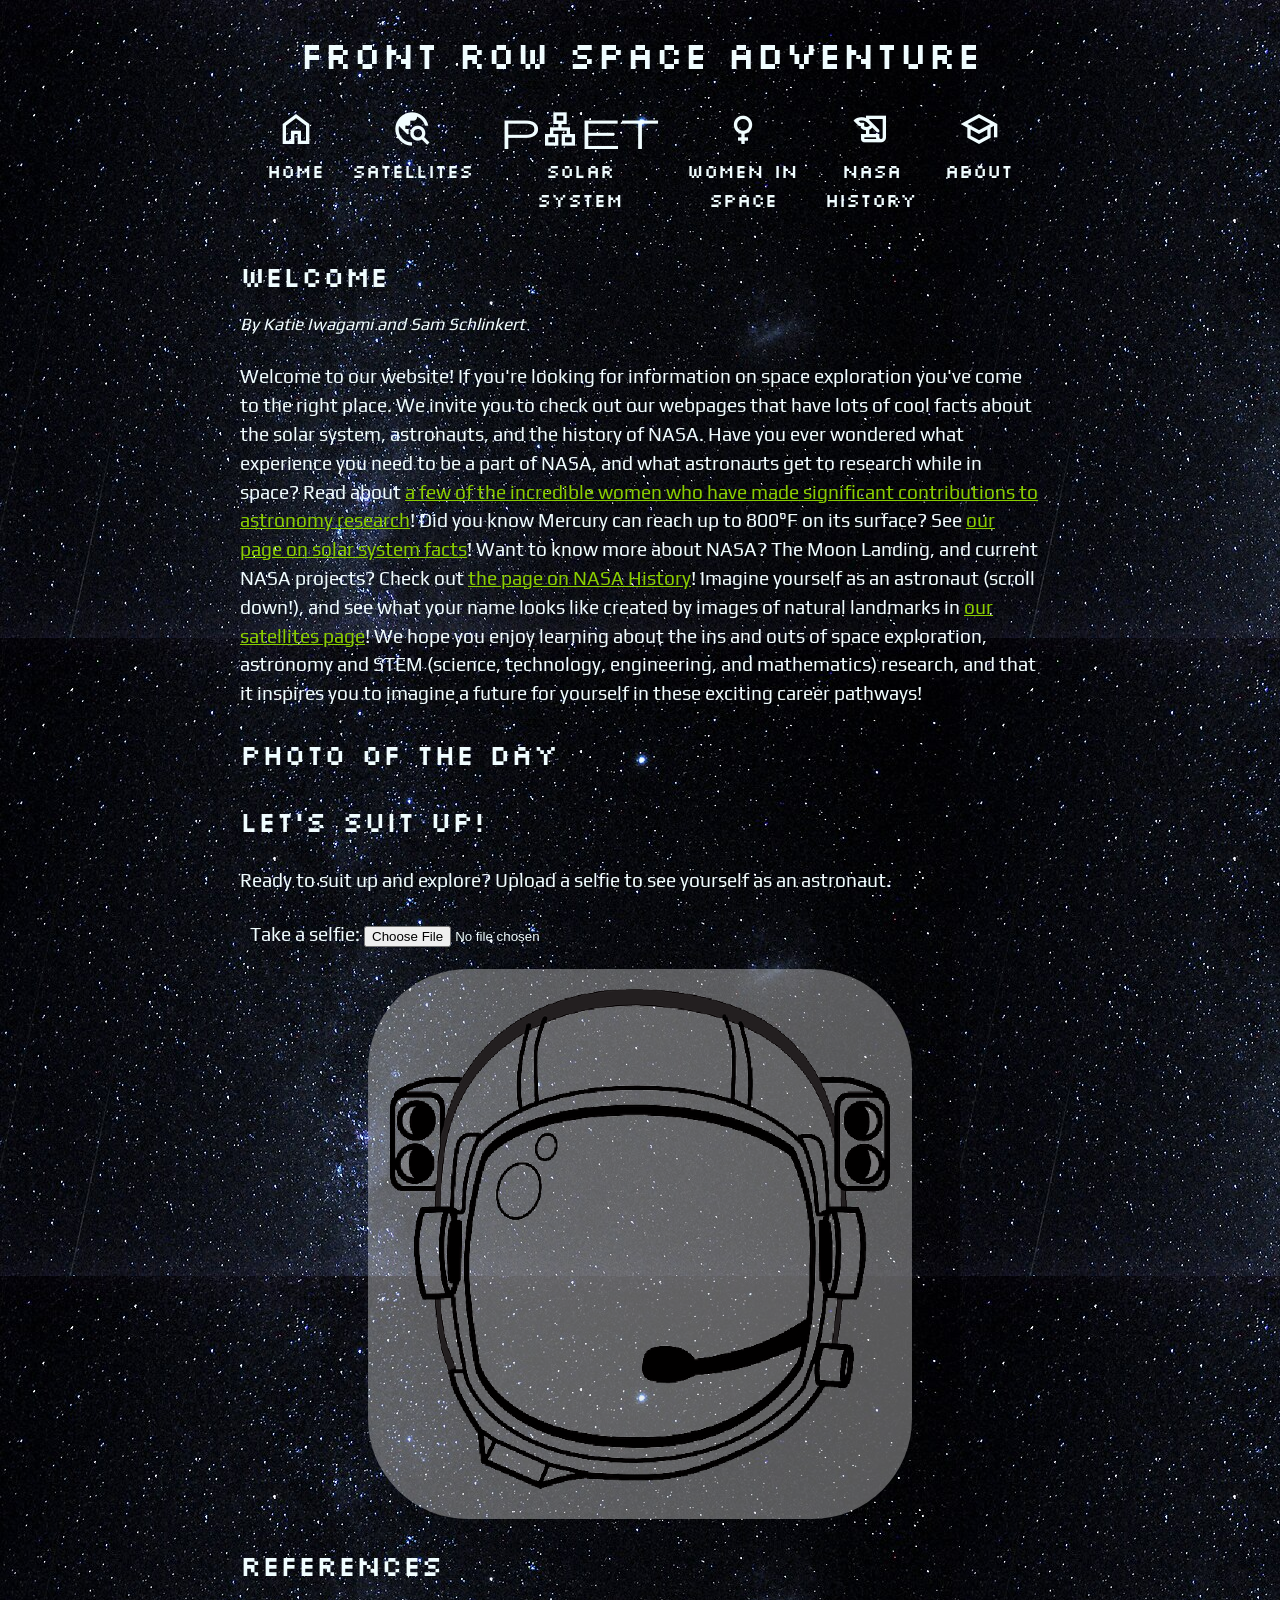
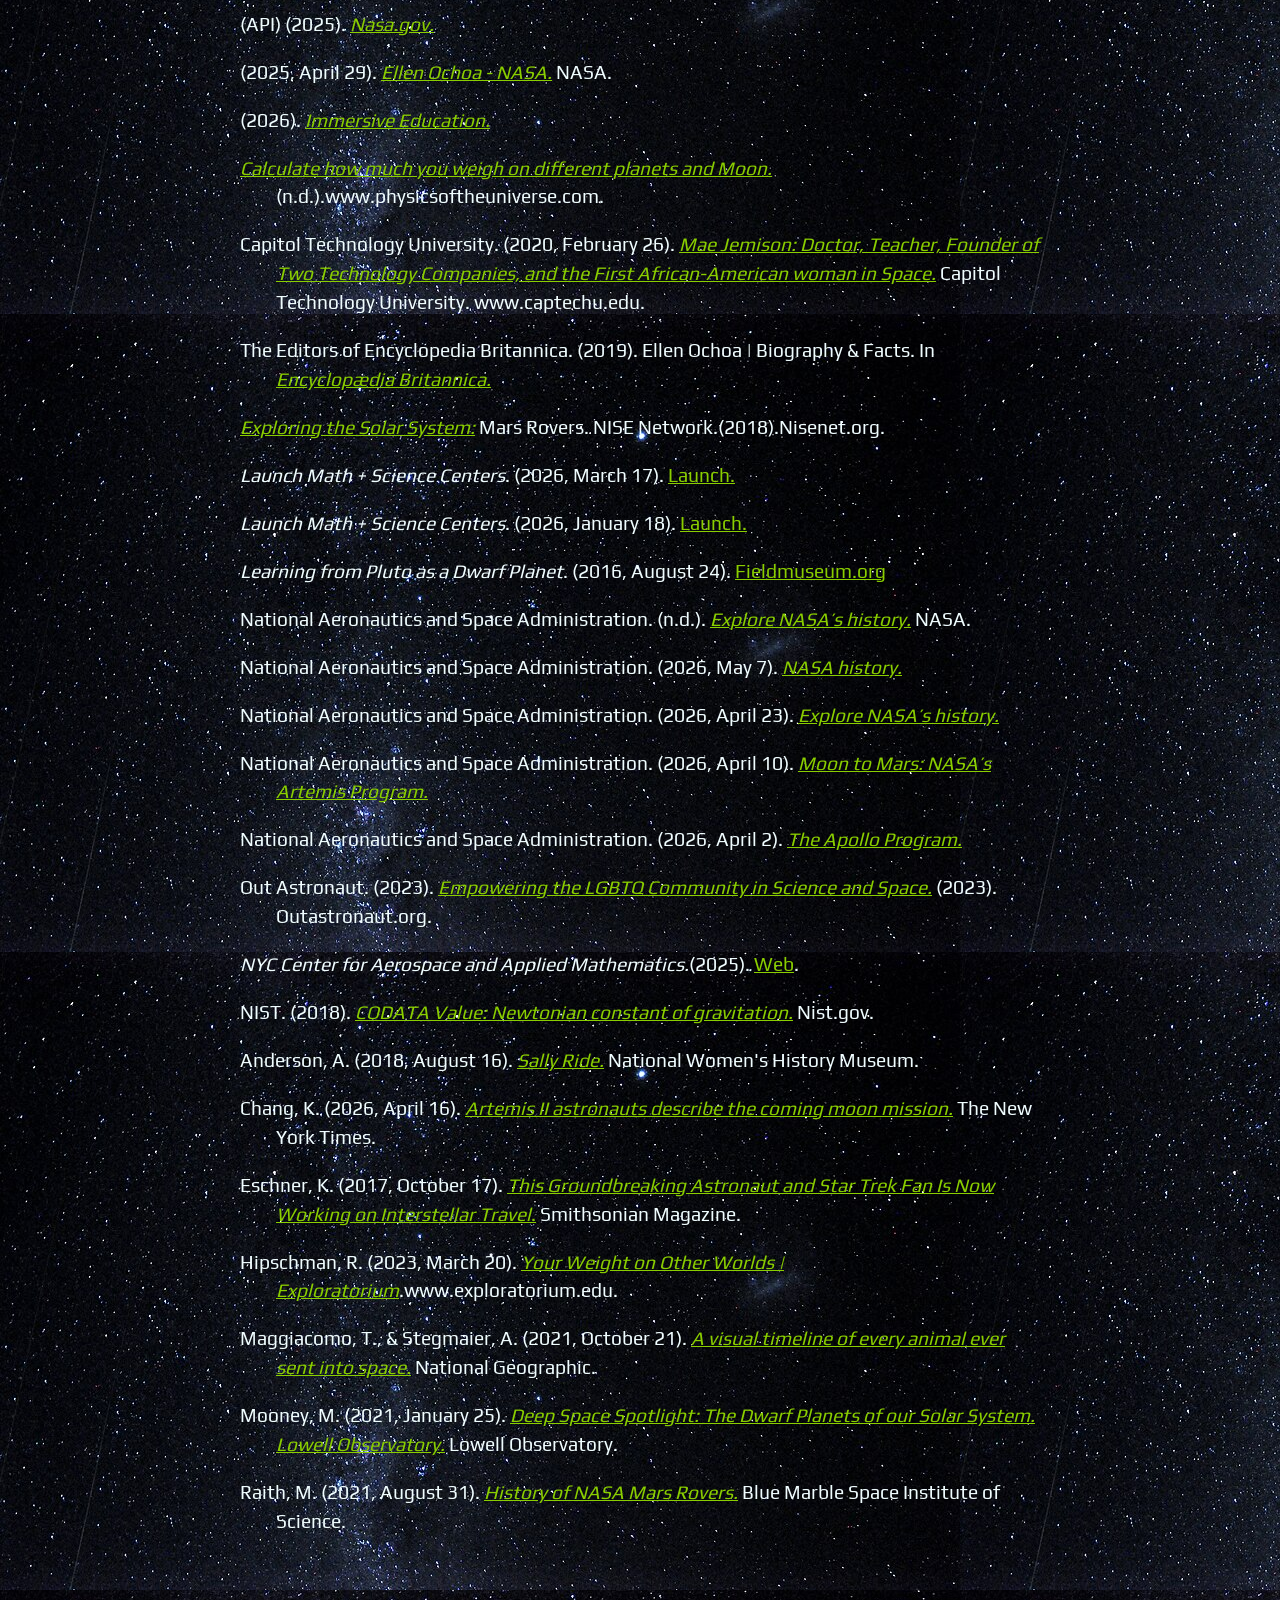
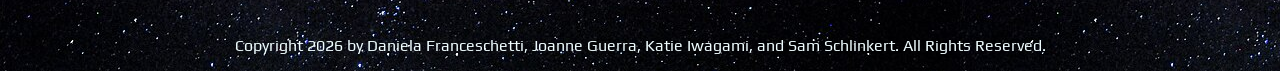
==== index.html @ 083e7ed4 "Merge branch 'main' into refs-to-content-div" ====
<!DOCTYPE html>
<html lang="en">
    <head>
        <meta charset="UTF-8">
        <meta name="viewport" content="width=device-width, initial-scale=1.0">
        <title>Front Row Space Adventure</title>

        <link rel="preconnect" href="https://fonts.googleapis.com">
        <link rel="preconnect" href="https://fonts.gstatic.com" crossorigin>
        <link href="https://fonts.googleapis.com/css2?family=Play:wght@400;700&family=Silkscreen&display=swap" rel="stylesheet">

        <!-- icon_names MUST be in alphabetical order! -->
        <link rel="stylesheet" href="https://fonts.googleapis.com/css2?family=Material+Symbols+Outlined:opsz,wght,FILL,GRAD@20..48,100..700,0..1,-50..200&icon_names=female,globe_asia,history_edu,home,pets,planet,school,travel_explore">
     
        <link rel="stylesheet" href="style.css">
        <link rel="icon" type="image/x-icon" href="img/favicon.png">
    </head>
    <body>
        <div id="content">
            <h1>Front Row Space Adventure</h1>
            <div id="menu">
                <div class="menu-item">
                    <a href="index.html">
                        <span class="material-symbols-outlined">home</span>
                        <br>
                        Home
                    </a>
                </div>
                <div class="menu-item">
                    <a href="name.html">
                        <span class="material-symbols-outlined">travel_explore</span>
                        <br>
                        Satellites
                    </a>
                </div>
                 <div class="menu-item">
                    <a href="planets.html">
                        <span class="material-symbols-outlined">planet</span>
                        <br>
                        Solar<br>System
                    </a>
                </div>
                <div class="menu-item">
                    <a href="women-in-space.html">
                        <span class="material-symbols-outlined">female</span>
                        <br>
                        Women in<br>Space
                    </a>
                </div>
                <div class="menu-item">
                    <a href="history.html">
                        <span class="material-symbols-outlined">history_edu</span>
                        <br>
                        NASA<br>History
                    </a>
                </div>
                <div class="menu-item">
                    <a href="about.html">
                        <span class="material-symbols-outlined">school</span>
                        <br>
                        About
                    </a>
                </div>
            </div>

             <h2>Welcome</h2>
             <p class="byline">By Katie Iwagami and Sam Schlinkert</p>

                <p>Welcome to our website! If you're looking for information on space exploration you've come to the right place. 
                We invite you to check out our webpages that have lots of cool facts about the solar system, astronauts, and the history of NASA. 
                Have you ever wondered what experience you need to be a part of NASA, and what astronauts get to research while in space? 
                Read about <a href="women-in-space.html">a few of the incredible women who have made significant contributions to astronomy research</a>! 
                Did you know Mercury can reach up to 800°F on its surface? See <a href="planets.html">our page on solar system facts</a>! 
                Want to know more about NASA? The Moon Landing, and current NASA projects? Check out <a href="history.html">the page on NASA History</a>!
                Imagine yourself as an astronaut (scroll down!), and see what your name looks like created by images of natural landmarks in <a href="name.html">our satellites page</a>!
                We hope you enjoy learning about the ins and outs of space exploration, astronomy and STEM (science, technology, 
                engineering, and mathematics) research, and that it inspires you to 
                imagine a future for yourself in these exciting career pathways!
                </p>
            <h2>Photo of the Day</h2>
            <div id="photo-of-the-day-container"></div>
            
            <h2>Let's suit up!</h2>
            <p>
                Ready to suit up and explore? Upload a selfie to see yourself as an astronaut.
            </p>
            <div id="selfie-form-container">
                <label for="selfie">Take a selfie:</label>
                <input type="file" id="selfie" name="selfie" accept="image/*" capture="user" onchange="onSelfieUpload(event);">
            </div>

            <div id="selfie-container">
                <!-- helmet png source: https://www.cleanpng.com/png-portable-network-graphics-vector-graphics-clip-art-7163659/ -->
                <img id="selfie-helmet" src="img/helmet.png" alt="A transparent image of a space helmet">
                <img id="selfie-upload-by-user" src="#" alt="User's uploaded photo">
            </div>
            <div class="apa-reference">
                <h2>References</h2>
                <p>(API) (2025). <a href="https://api.nasa.gov/"><em>Nasa.gov.</em></a></p>
                <p>(2025, April 29). <em><a href="https://www.nasa.gov/people/ellen-ochoa/">Ellen Ochoa - NASA.</a></em> NASA.</p>
                <p>(2026). <a href="https://immersive-education.com.au/marsrover/"><em>Immersive Education.</em></a></p>
                <p><em><a href="https://www.physicsoftheuniverse.com/calculator/weight_planets.html">Calculate how much you weigh on different planets and Moon.</a></em> (n.d.).www.physicsoftheuniverse.com.</p>
                <p>Capitol Technology University. (2020, February 26). <em><a href="https://www.captechu.edu/blog/mae-jemison-doctor-teacher-founder-of-two-technology-companies-and-first-african-american">Mae Jemison: Doctor, Teacher, Founder of Two Technology Companies, and the First African-American woman in Space.</a></em> Capitol Technology University. www.captechu.edu.</p>
                <p>The Editors of Encyclopedia Britannica. (2019). Ellen Ochoa | Biography & Facts. In <em><a href="https://www.britannica.com/biography/Ellen-Ochoa">Encyclopædia Britannica.</a></em></p>
                <p><em><a href="https://www.nisenet.org/catalog/exploring-solar-system-mars-rovers">Exploring the Solar System:</a></em> Mars Rovers. NISE Network.(2018).Nisenet.org.</p>
                <p><em>Launch Math + Science Centers</em>. (2026, March 17). <a href=" https://launchmath.com/offerings/summer-camps-2026/">Launch.</a></p>
                <p><em>Launch Math + Science Centers</em>. (2026, January 18). <a href="https://launchmath.com/age-groups/juniors/summer-camps-juniors/iwb-astronaut/">Launch.</a></p>
                <p><em>Learning from Pluto as a Dwarf Planet</em>. (2016, August 24). <a href="https://www.fieldmuseum.org/blog/learning-pluto-dwarf-planet">Fieldmuseum.org</a></p>
                <p>National Aeronautics and Space Administration. (n.d.). <a href="https://www.nasa.gov/history/explore-nasas-history/"><em>Explore NASA’s history.</em></a> NASA.</p>
                <p>National Aeronautics and Space Administration. (2026, May 7). <a href="https://www.nasa.gov/history/"><em>NASA history.</em></a></p>
                <p>National Aeronautics and Space Administration. (2026, April 23). <a href="https://www.nasa.gov/history/explore-nasas-history/"><em>Explore NASA’s history.</em></a></p>
                <p>National Aeronautics and Space Administration. (2026, April 10). <a href="https://www.nasa.gov/humans-in-space/artemis/"><em>Moon to Mars: NASA’s Artemis Program.</em></a></p>
                <p>National Aeronautics and Space Administration. (2026, April 2). <a href="https://www.nasa.gov/the-apollo-program/"><em>The Apollo Program.</em></a></p>
                <p>Out Astronaut. (2023). <em><a href="https://outastronaut.org/">Empowering the LGBTQ Community in Science and Space.</a></em> (2023). Outastronaut.org.</p>
                <p><em>NYC Center for Aerospace and Applied Mathematics.</em>(2025). <a href="https://www.schools.nyc.gov/learning/student-journey/experiential-learning/nyc-center-for-aerospace-and-applied-mathematics">Web</a>.</p>
                <p>NIST. (2018). <em><a href="https://physics.nist.gov/cgi-bin/cuu/Value?bg">CODATA Value: Newtonian constant of gravitation.</a></em> Nist.gov.</p>
                <p>Anderson, A. (2018, August 16). <em><a href="https://www.womenshistory.org/education-resources/biographies/sally-ride">Sally Ride.</a></em> National Women's History Museum.</p>
                <p>Chang, K. (2026, April 16). <a href="https://www.nytimes.com/2026/04/16/science/artemis-ii-astronauts-moon-mission-press-conference.html"><em>Artemis II astronauts describe the coming moon mission.</em></a> The New York Times.</p>
                <p>Eschner, K. (2017, October 17). <a href="https://www.smithsonianmag.com/smart-news/groundbreaking-astronaut-and-star-trek-fan-now-working-interstellar-travel-180965277/"><em>This Groundbreaking Astronaut and Star Trek Fan Is Now Working on Interstellar Travel</em>.</a> Smithsonian Magazine.</p> 
                <p>Hipschman, R. (2023, March 20). <a href="https://www.exploratorium.edu/explore/solar-system/weight"><em>Your Weight on Other Worlds | Exploratorium</em></a>.www.exploratorium.edu.</p>
                <p>Maggiacomo, T., & Stegmaier, A. (2021, October 21). <a href="https://www.nationalgeographic.com/magazine/graphics/a-visual-timeline-of-every-animal-ever-sent-into-space"><em>A visual timeline of every animal ever sent into space.</em></a> National Geographic.</p>
                <p>Mooney, M. (2021, January 25). <em><a href="https://lowell.edu/deep-space-spotlight-the-dwarf-planets-of-our-solar-system/">Deep Space Spotlight: The Dwarf Planets of our Solar System. Lowell Observatory.</a></em> Lowell Observatory.</p>
                <p>Raith, M. (2021, August 31). <em><a href="https://bmsis.org/history-of-nasa-mars-rovers/">History of NASA Mars Rovers.</a></em> Blue Marble Space Institute of Science.</p>
            </div>
        </div>
        <p class="copyright">
            Copyright 2026 by Daniela Franceschetti, Joanne Guerra, Katie Iwagami, and Sam Schlinkert. All Rights Reserved.
        </p>
        <script src="js/pod.js"></script>
        <script src="js/selfie.js"></script>
    </body>
</html>
---- style.css ----
/* 
    Note that we should validate our CSS with 
    https://jigsaw.w3.org/css-validator 
*/

body {
    background-image: url("img/night_sky.png");
}

/* Navigation menu */
#menu {
    display: flex;
    justify-content: space-evenly;
    align-items: flex-start;
    flex-wrap: nowrap;
    margin-bottom: 40px;
}

.menu-item {
    text-align: center;
}

.menu-item a {
    color: #f0fdff !important;
    text-decoration: none;
    font-family: "Silkscreen", ui-monospace, 'Cascadia Code', 'Source Code Pro', Menlo, Consolas, 'DejaVu Sans Mono', monospace;
    font-weight: 400;
    font-style: normal;
}

#content {
    margin: 0px auto 100px auto;
    width: 800px;
    color: #f0fdff;
    font-size: 1.2em;
    font-family: "Play", "Courier Code", "Courier New", "Courier", ui-monospace, monospace;
    font-weight: 400;
    font-style: normal;
    line-height: 1.5;
}

h1, h2, h3, h4, h5, h6 {
    font-family: "Silkscreen", ui-monospace, 'Cascadia Code', 'Source Code Pro', Menlo, Consolas, 'DejaVu Sans Mono', monospace;
    font-weight: 400;
    font-style: normal;
}

h1 {
    text-align: center;
}
a:link {
    color: #8ACE00;
}

a:visited {
    color: #FF46A2;
}

a:hover {
    color: #B6D4F1;
}

.material-symbols-outlined {
    font-variation-settings: "FILL" 0, "wght" 400, "GRAD" 0, "opsz" 24;
    font-size: 40px;
}

img {
    max-width: 100%;
    height: auto;
}

.tall-image {
    height: 500px;
    width: auto;
}

.wide-image {
    height: auto;
    width: 500px;
}

.copyright {
    color: #f0fdff;
    font-family: "Play", "Courier Code", "Courier New", "Courier", ui-monospace, monospace;
    font-weight: 400;
    text-align: center;
}

.byline {
    font-size: 0.9em;
    font-style: italic;
    margin-top: -10px;
    margin-bottom: 25px;
    color: #f0fdff;
}

.apa-reference {
    color: #f0fdff;
    font-family: "Play", "Courier Code", "Courier New", "Courier", ui-monospace, monospace;
    font-weight: 400;
    padding-left: 36px;
    text-indent: -36px;
}

.table-image {
    height: 400px;
    width: 300px;
}

/* To center an image or iframe, 
put it in a div with this class. */
.center-media {
    text-align: center;
}

.youtube-embed {
    width: 560px;
    height: 315px;
}

.history-image {
    width: 100%;
    max-width: 700px;
    display: block;
    margin: 20px auto;
}

.caption {
    font-size: 0.85em;
    margin-top: -10px;
    text-align: center;
}

/* Photo of the Day CSS */ 
#photo-of-the-day-photo {
    text-align: center;
    background-color: #333;
    padding: 10px 0px 10px 0px;
}

#photo-of-the-day-photo img {
    height: 380px;
}

.photo-caption {
    background-color: #333;
    padding: 0px 13px 13px 13px;
}

.photo-caption figcaption {
    line-height: 1.4;
}

/* CSS for name.html page */
#satellite-form-container {
    margin-top: 35px;
}

#satellite-images-container {
    margin-top: 40px;
    text-align: center;
}

#satellite-images-container img {
    margin: 2px;
    width: 110px;
}

/* CSS for selfie.html */
#selfie-form-container {
    margin-top: 25px;
    margin-left: 10px;
}

#selfie-container {
    z-index: 0;
    height: 530px;
    width: 544px;
    margin: 20px auto 20px auto;
    border-radius: 100px;
    padding-top: 20px;
    text-align: center;
    background-color: #DDDDDD66;
}

#selfie-helmet {
    position: relative;
    z-index: 2;
    height: 500px;
    width: 500px;
}

#selfie-upload-by-user {
    /* When the page loads, we actually want to 
    hide this element UNTIL user uploads an image */
    display: none; 
    position: relative;
    z-index: 1;
    top: -373px;
    /* center it, even though it's position is set to relative */
    left: 50%;
    transform: translateX(-50%);
    object-fit: cover;
    height: 321px;
    width: 358px;
    border-radius: 34%;
}

/* Overwrite some styles for smartphones */
@media only screen and (max-width: 800px) {
    #content {
        width: 97%;
        font-size: 1em;
    }

    #menu {
        justify-content: space-between;
    }

    .menu-item {
        width: 70px;
        line-height: 1.1;
    }

    .menu-item a {
        font-size: 0.70em;
    }

    .material-symbols-outlined {
        font-size: 25px;
    }

    .youtube-embed {
        width: 100%;
        height: auto;
    }

    #selfie-container {
        width: 100%;
        height: 385px;
        text-align: center;
    }

    #selfie-helmet {
        width: 100%;
        height: 380px;
    }

    #selfie-upload-by-user {
        top: -77%;
        height: 271px;
        width: 70%;
    }
}
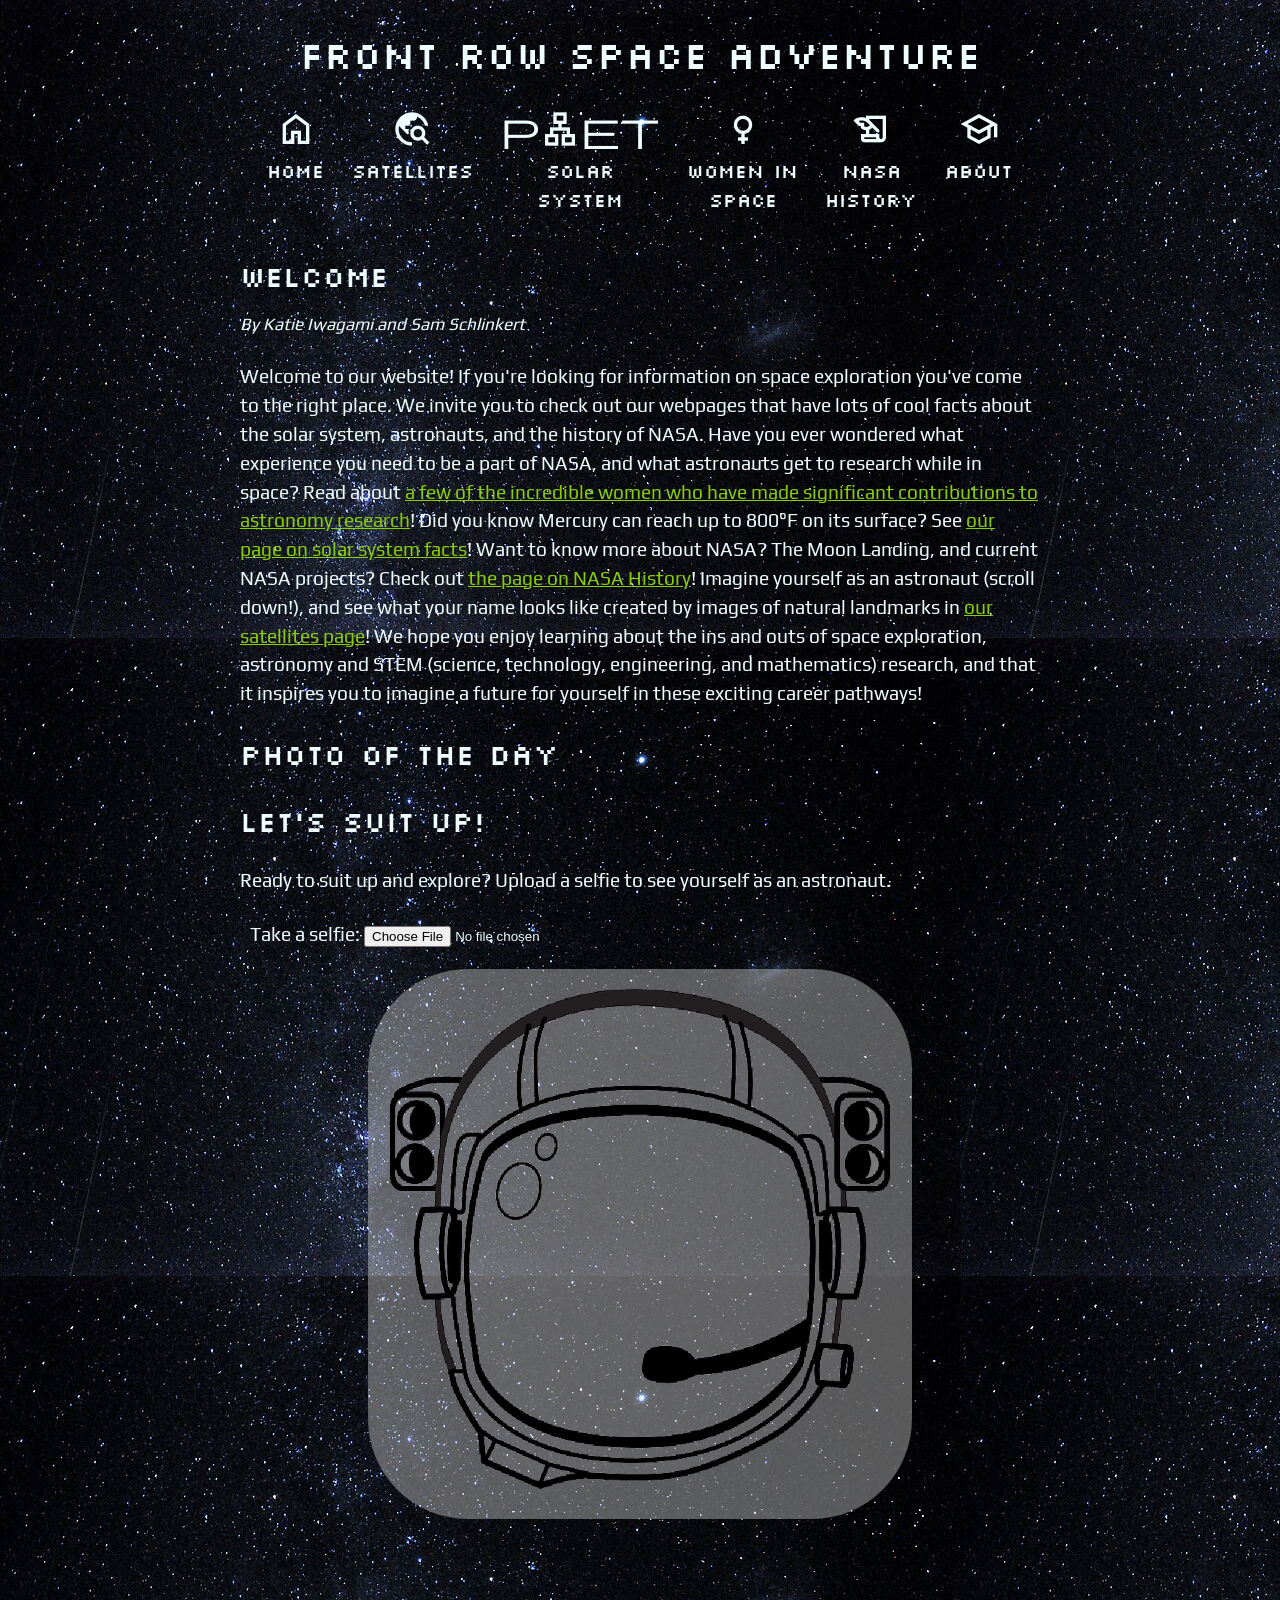
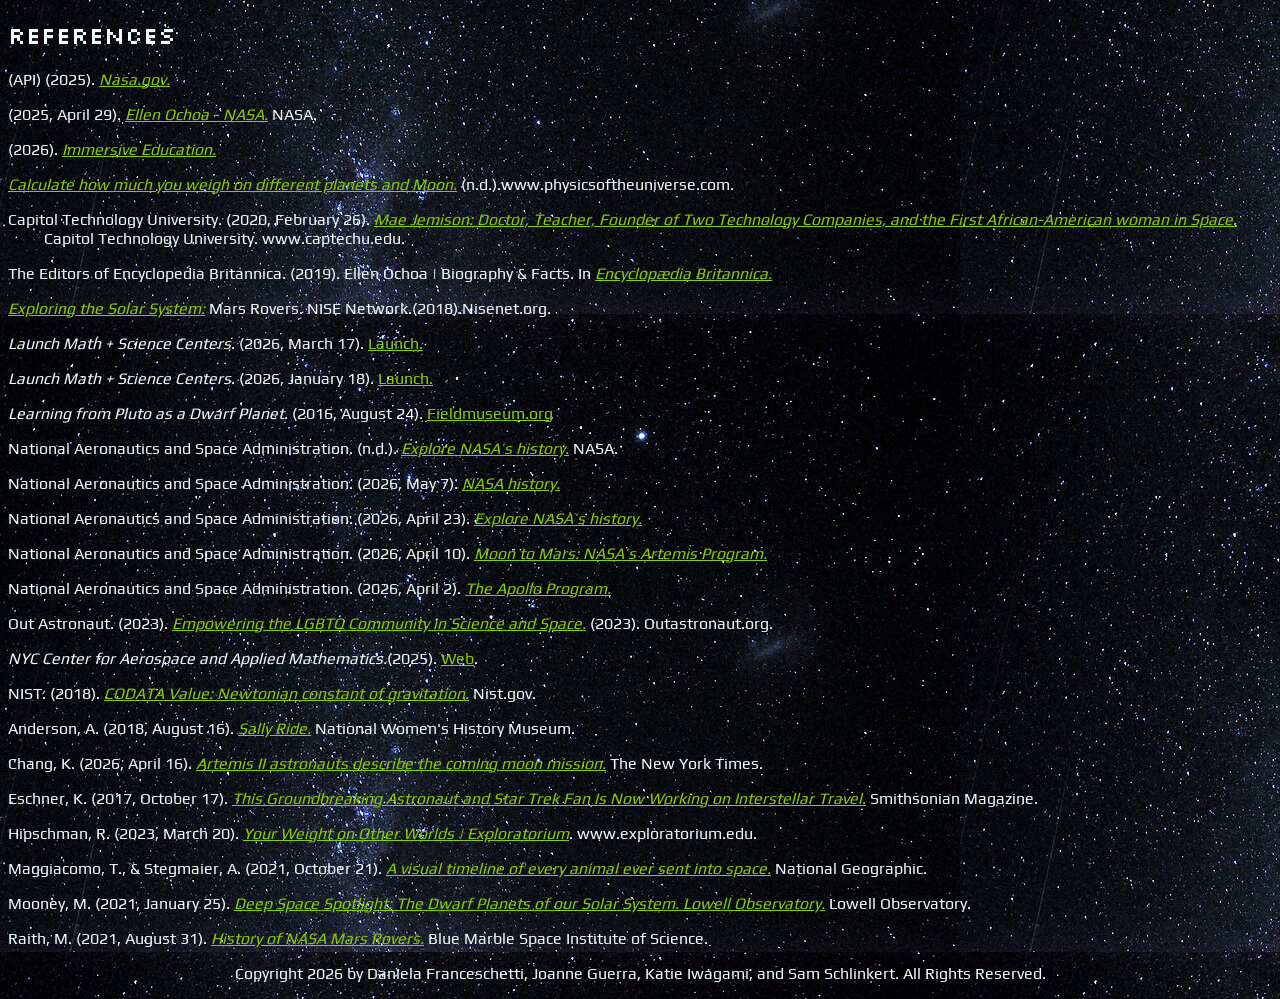
==== commit 205d2f14: "Adds a space to bibliography" ====
--- a/index.html
+++ b/index.html
@@ -94,34 +94,34 @@
                 <img id="selfie-helmet" src="img/helmet.png" alt="A transparent image of a space helmet">
                 <img id="selfie-upload-by-user" src="#" alt="User's uploaded photo">
             </div>
-            <div class="apa-reference">
-                <h2>References</h2>
-                <p>(API) (2025). <a href="https://api.nasa.gov/"><em>Nasa.gov.</em></a></p>
-                <p>(2025, April 29). <em><a href="https://www.nasa.gov/people/ellen-ochoa/">Ellen Ochoa - NASA.</a></em> NASA.</p>
-                <p>(2026). <a href="https://immersive-education.com.au/marsrover/"><em>Immersive Education.</em></a></p>
-                <p><em><a href="https://www.physicsoftheuniverse.com/calculator/weight_planets.html">Calculate how much you weigh on different planets and Moon.</a></em> (n.d.).www.physicsoftheuniverse.com.</p>
-                <p>Capitol Technology University. (2020, February 26). <em><a href="https://www.captechu.edu/blog/mae-jemison-doctor-teacher-founder-of-two-technology-companies-and-first-african-american">Mae Jemison: Doctor, Teacher, Founder of Two Technology Companies, and the First African-American woman in Space.</a></em> Capitol Technology University. www.captechu.edu.</p>
-                <p>The Editors of Encyclopedia Britannica. (2019). Ellen Ochoa | Biography & Facts. In <em><a href="https://www.britannica.com/biography/Ellen-Ochoa">Encyclopædia Britannica.</a></em></p>
-                <p><em><a href="https://www.nisenet.org/catalog/exploring-solar-system-mars-rovers">Exploring the Solar System:</a></em> Mars Rovers. NISE Network.(2018).Nisenet.org.</p>
-                <p><em>Launch Math + Science Centers</em>. (2026, March 17). <a href=" https://launchmath.com/offerings/summer-camps-2026/">Launch.</a></p>
-                <p><em>Launch Math + Science Centers</em>. (2026, January 18). <a href="https://launchmath.com/age-groups/juniors/summer-camps-juniors/iwb-astronaut/">Launch.</a></p>
-                <p><em>Learning from Pluto as a Dwarf Planet</em>. (2016, August 24). <a href="https://www.fieldmuseum.org/blog/learning-pluto-dwarf-planet">Fieldmuseum.org</a></p>
-                <p>National Aeronautics and Space Administration. (n.d.). <a href="https://www.nasa.gov/history/explore-nasas-history/"><em>Explore NASA’s history.</em></a> NASA.</p>
-                <p>National Aeronautics and Space Administration. (2026, May 7). <a href="https://www.nasa.gov/history/"><em>NASA history.</em></a></p>
-                <p>National Aeronautics and Space Administration. (2026, April 23). <a href="https://www.nasa.gov/history/explore-nasas-history/"><em>Explore NASA’s history.</em></a></p>
-                <p>National Aeronautics and Space Administration. (2026, April 10). <a href="https://www.nasa.gov/humans-in-space/artemis/"><em>Moon to Mars: NASA’s Artemis Program.</em></a></p>
-                <p>National Aeronautics and Space Administration. (2026, April 2). <a href="https://www.nasa.gov/the-apollo-program/"><em>The Apollo Program.</em></a></p>
-                <p>Out Astronaut. (2023). <em><a href="https://outastronaut.org/">Empowering the LGBTQ Community in Science and Space.</a></em> (2023). Outastronaut.org.</p>
-                <p><em>NYC Center for Aerospace and Applied Mathematics.</em>(2025). <a href="https://www.schools.nyc.gov/learning/student-journey/experiential-learning/nyc-center-for-aerospace-and-applied-mathematics">Web</a>.</p>
-                <p>NIST. (2018). <em><a href="https://physics.nist.gov/cgi-bin/cuu/Value?bg">CODATA Value: Newtonian constant of gravitation.</a></em> Nist.gov.</p>
-                <p>Anderson, A. (2018, August 16). <em><a href="https://www.womenshistory.org/education-resources/biographies/sally-ride">Sally Ride.</a></em> National Women's History Museum.</p>
-                <p>Chang, K. (2026, April 16). <a href="https://www.nytimes.com/2026/04/16/science/artemis-ii-astronauts-moon-mission-press-conference.html"><em>Artemis II astronauts describe the coming moon mission.</em></a> The New York Times.</p>
-                <p>Eschner, K. (2017, October 17). <a href="https://www.smithsonianmag.com/smart-news/groundbreaking-astronaut-and-star-trek-fan-now-working-interstellar-travel-180965277/"><em>This Groundbreaking Astronaut and Star Trek Fan Is Now Working on Interstellar Travel</em>.</a> Smithsonian Magazine.</p> 
-                <p>Hipschman, R. (2023, March 20). <a href="https://www.exploratorium.edu/explore/solar-system/weight"><em>Your Weight on Other Worlds | Exploratorium</em></a>.www.exploratorium.edu.</p>
-                <p>Maggiacomo, T., & Stegmaier, A. (2021, October 21). <a href="https://www.nationalgeographic.com/magazine/graphics/a-visual-timeline-of-every-animal-ever-sent-into-space"><em>A visual timeline of every animal ever sent into space.</em></a> National Geographic.</p>
-                <p>Mooney, M. (2021, January 25). <em><a href="https://lowell.edu/deep-space-spotlight-the-dwarf-planets-of-our-solar-system/">Deep Space Spotlight: The Dwarf Planets of our Solar System. Lowell Observatory.</a></em> Lowell Observatory.</p>
-                <p>Raith, M. (2021, August 31). <em><a href="https://bmsis.org/history-of-nasa-mars-rovers/">History of NASA Mars Rovers.</a></em> Blue Marble Space Institute of Science.</p>
-            </div>
+        </div>
+        <div class="apa-reference">
+            <h2>References</h2>
+            <p>(API) (2025). <a href="https://api.nasa.gov/"><em>Nasa.gov.</em></a></p>
+            <p>(2025, April 29). <em><a href="https://www.nasa.gov/people/ellen-ochoa/">Ellen Ochoa - NASA.</a></em> NASA.</p>
+            <p>(2026). <a href="https://immersive-education.com.au/marsrover/"><em>Immersive Education.</em></a></p>
+            <p><em><a href="https://www.physicsoftheuniverse.com/calculator/weight_planets.html">Calculate how much you weigh on different planets and Moon.</a></em> (n.d.).www.physicsoftheuniverse.com.</p>
+            <p>Capitol Technology University. (2020, February 26). <em><a href="https://www.captechu.edu/blog/mae-jemison-doctor-teacher-founder-of-two-technology-companies-and-first-african-american">Mae Jemison: Doctor, Teacher, Founder of Two Technology Companies, and the First African-American woman in Space.</a></em> Capitol Technology University. www.captechu.edu.</p>
+            <p>The Editors of Encyclopedia Britannica. (2019). Ellen Ochoa | Biography & Facts. In <em><a href="https://www.britannica.com/biography/Ellen-Ochoa">Encyclopædia Britannica.</a></em></p>
+            <p><em><a href="https://www.nisenet.org/catalog/exploring-solar-system-mars-rovers">Exploring the Solar System:</a></em> Mars Rovers. NISE Network.(2018).Nisenet.org.</p>
+            <p><em>Launch Math + Science Centers</em>. (2026, March 17). <a href=" https://launchmath.com/offerings/summer-camps-2026/">Launch.</a></p>
+            <p><em>Launch Math + Science Centers</em>. (2026, January 18). <a href="https://launchmath.com/age-groups/juniors/summer-camps-juniors/iwb-astronaut/">Launch.</a></p>
+            <p><em>Learning from Pluto as a Dwarf Planet</em>. (2016, August 24). <a href="https://www.fieldmuseum.org/blog/learning-pluto-dwarf-planet">Fieldmuseum.org</a></p>
+            <p>National Aeronautics and Space Administration. (n.d.). <a href="https://www.nasa.gov/history/explore-nasas-history/"><em>Explore NASA’s history.</em></a> NASA.</p>
+            <p>National Aeronautics and Space Administration. (2026, May 7). <a href="https://www.nasa.gov/history/"><em>NASA history.</em></a></p>
+            <p>National Aeronautics and Space Administration. (2026, April 23). <a href="https://www.nasa.gov/history/explore-nasas-history/"><em>Explore NASA’s history.</em></a></p>
+            <p>National Aeronautics and Space Administration. (2026, April 10). <a href="https://www.nasa.gov/humans-in-space/artemis/"><em>Moon to Mars: NASA’s Artemis Program.</em></a></p>
+            <p>National Aeronautics and Space Administration. (2026, April 2). <a href="https://www.nasa.gov/the-apollo-program/"><em>The Apollo Program.</em></a></p>
+            <p>Out Astronaut. (2023). <em><a href="https://outastronaut.org/">Empowering the LGBTQ Community in Science and Space.</a></em> (2023). Outastronaut.org.</p>
+            <p><em>NYC Center for Aerospace and Applied Mathematics.</em>(2025). <a href="https://www.schools.nyc.gov/learning/student-journey/experiential-learning/nyc-center-for-aerospace-and-applied-mathematics">Web</a>.</p>
+            <p>NIST. (2018). <em><a href="https://physics.nist.gov/cgi-bin/cuu/Value?bg">CODATA Value: Newtonian constant of gravitation.</a></em> Nist.gov.</p>
+            <p>Anderson, A. (2018, August 16). <em><a href="https://www.womenshistory.org/education-resources/biographies/sally-ride">Sally Ride.</a></em> National Women's History Museum.</p>
+            <p>Chang, K. (2026, April 16). <a href="https://www.nytimes.com/2026/04/16/science/artemis-ii-astronauts-moon-mission-press-conference.html"><em>Artemis II astronauts describe the coming moon mission.</em></a> The New York Times.</p>
+            <p>Eschner, K. (2017, October 17). <a href="https://www.smithsonianmag.com/smart-news/groundbreaking-astronaut-and-star-trek-fan-now-working-interstellar-travel-180965277/"><em>This Groundbreaking Astronaut and Star Trek Fan Is Now Working on Interstellar Travel</em>.</a> Smithsonian Magazine.</p> 
+            <p>Hipschman, R. (2023, March 20). <a href="https://www.exploratorium.edu/explore/solar-system/weight"><em>Your Weight on Other Worlds | Exploratorium</em></a>. www.exploratorium.edu.</p>
+            <p>Maggiacomo, T., & Stegmaier, A. (2021, October 21). <a href="https://www.nationalgeographic.com/magazine/graphics/a-visual-timeline-of-every-animal-ever-sent-into-space"><em>A visual timeline of every animal ever sent into space.</em></a> National Geographic.</p>
+            <p>Mooney, M. (2021, January 25). <em><a href="https://lowell.edu/deep-space-spotlight-the-dwarf-planets-of-our-solar-system/">Deep Space Spotlight: The Dwarf Planets of our Solar System. Lowell Observatory.</a></em> Lowell Observatory.</p>
+            <p>Raith, M. (2021, August 31). <em><a href="https://bmsis.org/history-of-nasa-mars-rovers/">History of NASA Mars Rovers.</a></em> Blue Marble Space Institute of Science.</p>
         </div>
         <p class="copyright">
             Copyright 2026 by Daniela Franceschetti, Joanne Guerra, Katie Iwagami, and Sam Schlinkert. All Rights Reserved.
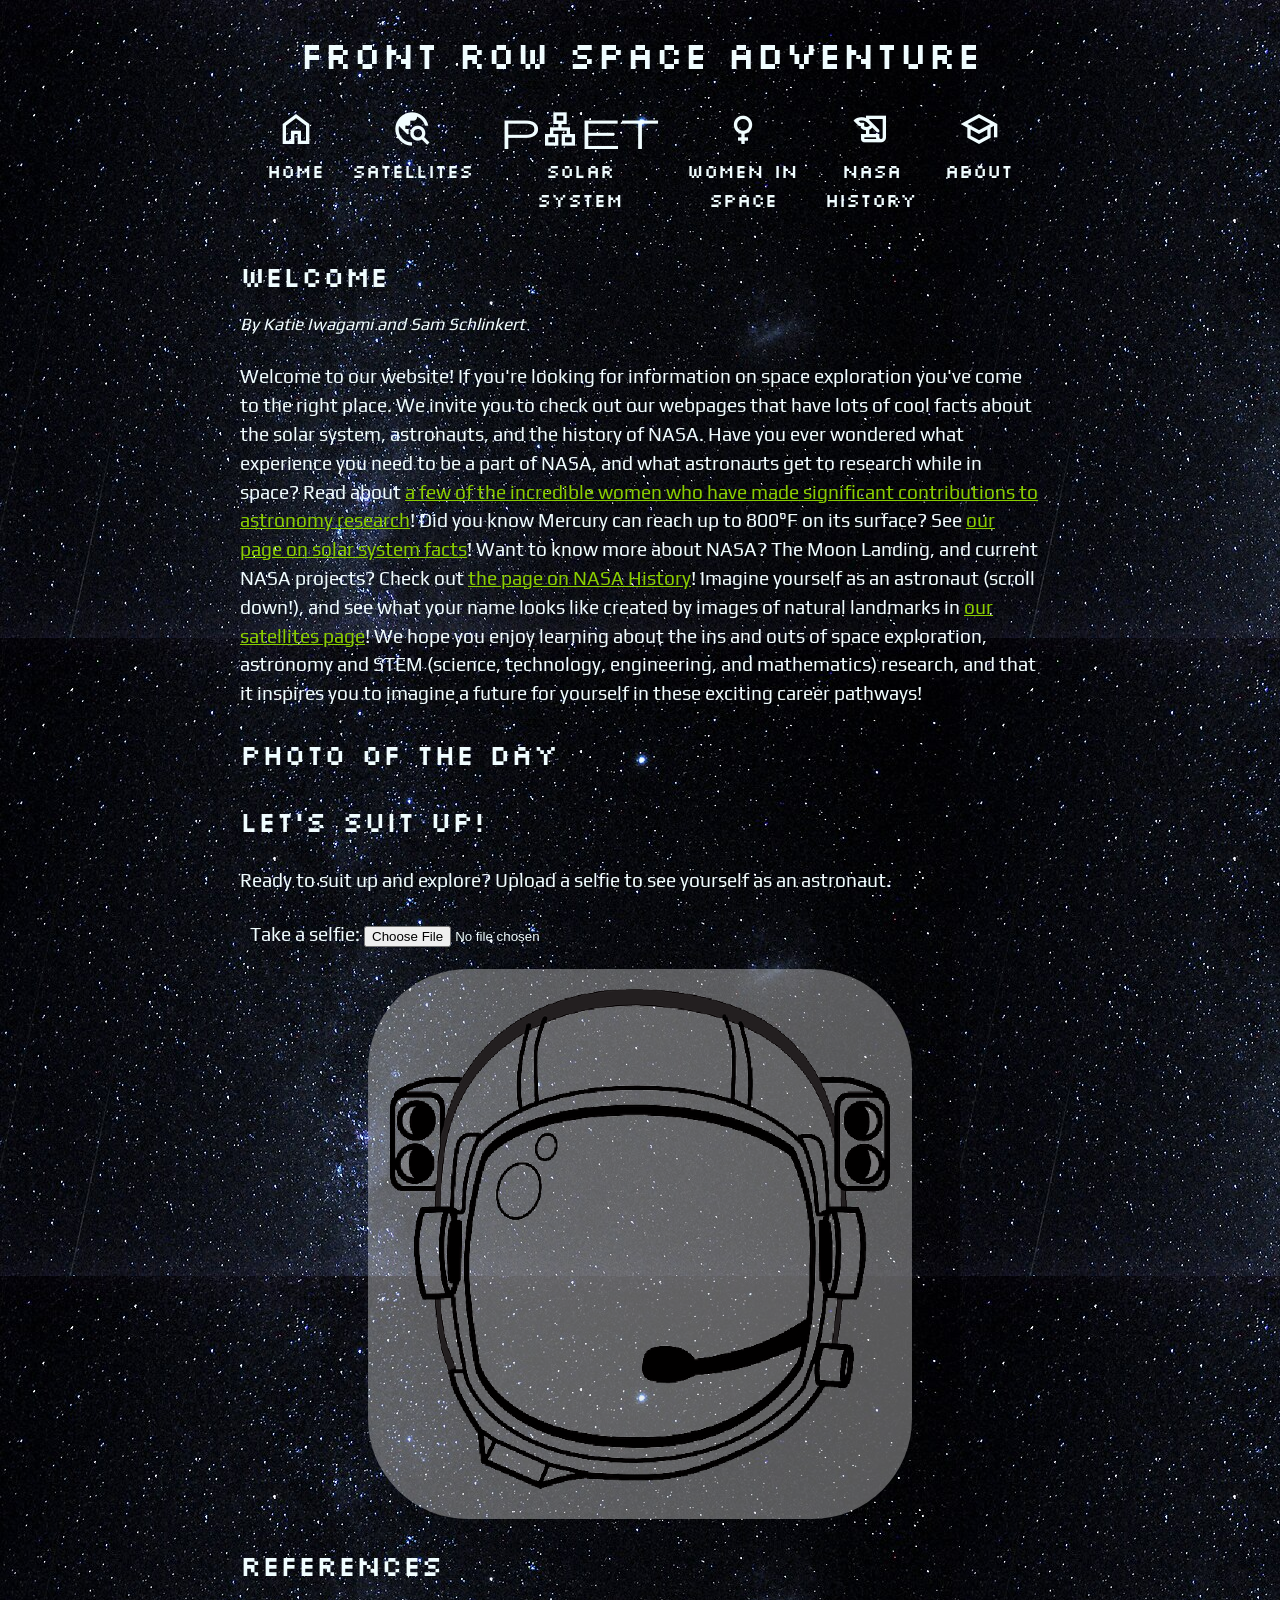
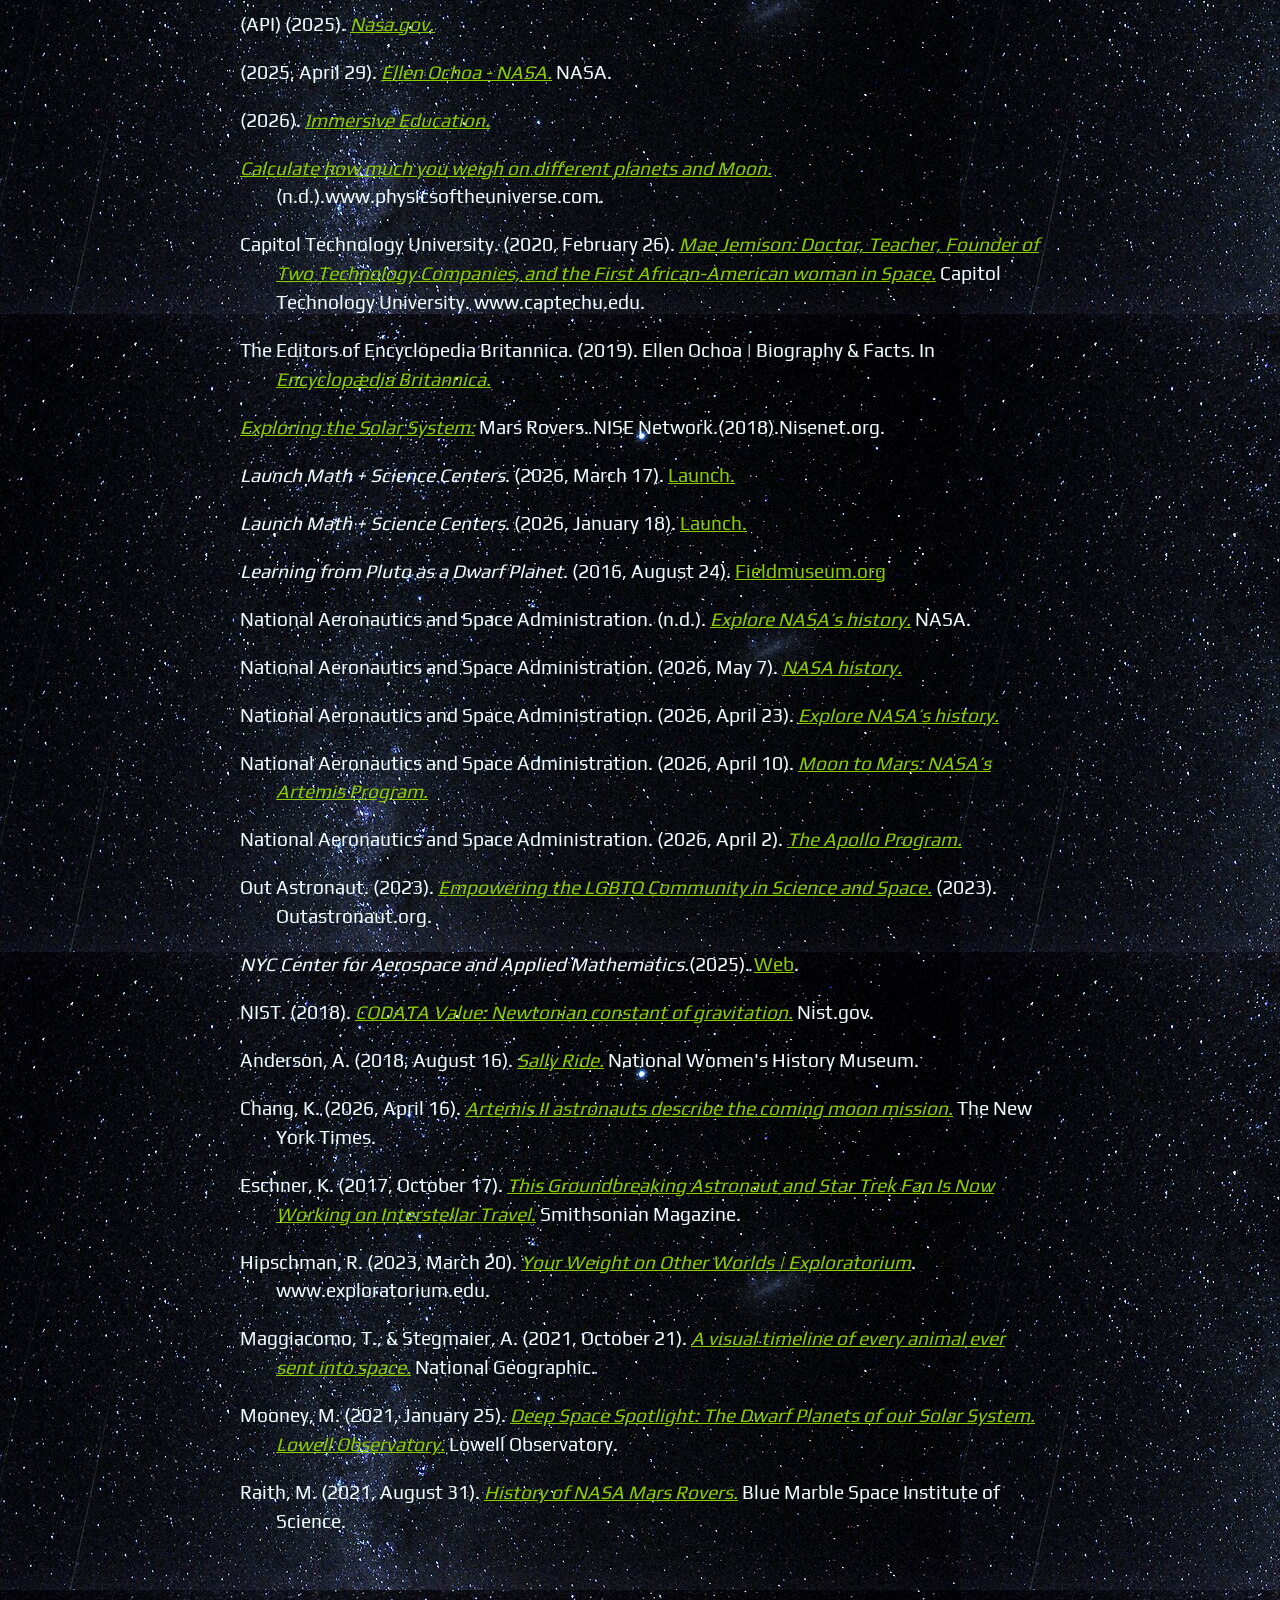
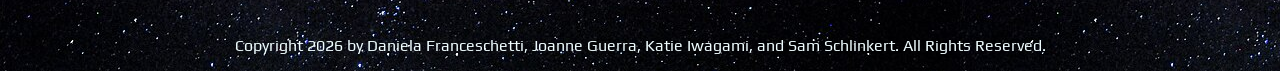
==== commit 4328270d: "Merge branch 'main' into refs-to-content-div" ====
--- a/index.html
+++ b/index.html
@@ -94,34 +94,34 @@
                 <img id="selfie-helmet" src="img/helmet.png" alt="A transparent image of a space helmet">
                 <img id="selfie-upload-by-user" src="#" alt="User's uploaded photo">
             </div>
-        </div>
-        <div class="apa-reference">
-            <h2>References</h2>
-            <p>(API) (2025). <a href="https://api.nasa.gov/"><em>Nasa.gov.</em></a></p>
-            <p>(2025, April 29). <em><a href="https://www.nasa.gov/people/ellen-ochoa/">Ellen Ochoa - NASA.</a></em> NASA.</p>
-            <p>(2026). <a href="https://immersive-education.com.au/marsrover/"><em>Immersive Education.</em></a></p>
-            <p><em><a href="https://www.physicsoftheuniverse.com/calculator/weight_planets.html">Calculate how much you weigh on different planets and Moon.</a></em> (n.d.).www.physicsoftheuniverse.com.</p>
-            <p>Capitol Technology University. (2020, February 26). <em><a href="https://www.captechu.edu/blog/mae-jemison-doctor-teacher-founder-of-two-technology-companies-and-first-african-american">Mae Jemison: Doctor, Teacher, Founder of Two Technology Companies, and the First African-American woman in Space.</a></em> Capitol Technology University. www.captechu.edu.</p>
-            <p>The Editors of Encyclopedia Britannica. (2019). Ellen Ochoa | Biography & Facts. In <em><a href="https://www.britannica.com/biography/Ellen-Ochoa">Encyclopædia Britannica.</a></em></p>
-            <p><em><a href="https://www.nisenet.org/catalog/exploring-solar-system-mars-rovers">Exploring the Solar System:</a></em> Mars Rovers. NISE Network.(2018).Nisenet.org.</p>
-            <p><em>Launch Math + Science Centers</em>. (2026, March 17). <a href=" https://launchmath.com/offerings/summer-camps-2026/">Launch.</a></p>
-            <p><em>Launch Math + Science Centers</em>. (2026, January 18). <a href="https://launchmath.com/age-groups/juniors/summer-camps-juniors/iwb-astronaut/">Launch.</a></p>
-            <p><em>Learning from Pluto as a Dwarf Planet</em>. (2016, August 24). <a href="https://www.fieldmuseum.org/blog/learning-pluto-dwarf-planet">Fieldmuseum.org</a></p>
-            <p>National Aeronautics and Space Administration. (n.d.). <a href="https://www.nasa.gov/history/explore-nasas-history/"><em>Explore NASA’s history.</em></a> NASA.</p>
-            <p>National Aeronautics and Space Administration. (2026, May 7). <a href="https://www.nasa.gov/history/"><em>NASA history.</em></a></p>
-            <p>National Aeronautics and Space Administration. (2026, April 23). <a href="https://www.nasa.gov/history/explore-nasas-history/"><em>Explore NASA’s history.</em></a></p>
-            <p>National Aeronautics and Space Administration. (2026, April 10). <a href="https://www.nasa.gov/humans-in-space/artemis/"><em>Moon to Mars: NASA’s Artemis Program.</em></a></p>
-            <p>National Aeronautics and Space Administration. (2026, April 2). <a href="https://www.nasa.gov/the-apollo-program/"><em>The Apollo Program.</em></a></p>
-            <p>Out Astronaut. (2023). <em><a href="https://outastronaut.org/">Empowering the LGBTQ Community in Science and Space.</a></em> (2023). Outastronaut.org.</p>
-            <p><em>NYC Center for Aerospace and Applied Mathematics.</em>(2025). <a href="https://www.schools.nyc.gov/learning/student-journey/experiential-learning/nyc-center-for-aerospace-and-applied-mathematics">Web</a>.</p>
-            <p>NIST. (2018). <em><a href="https://physics.nist.gov/cgi-bin/cuu/Value?bg">CODATA Value: Newtonian constant of gravitation.</a></em> Nist.gov.</p>
-            <p>Anderson, A. (2018, August 16). <em><a href="https://www.womenshistory.org/education-resources/biographies/sally-ride">Sally Ride.</a></em> National Women's History Museum.</p>
-            <p>Chang, K. (2026, April 16). <a href="https://www.nytimes.com/2026/04/16/science/artemis-ii-astronauts-moon-mission-press-conference.html"><em>Artemis II astronauts describe the coming moon mission.</em></a> The New York Times.</p>
-            <p>Eschner, K. (2017, October 17). <a href="https://www.smithsonianmag.com/smart-news/groundbreaking-astronaut-and-star-trek-fan-now-working-interstellar-travel-180965277/"><em>This Groundbreaking Astronaut and Star Trek Fan Is Now Working on Interstellar Travel</em>.</a> Smithsonian Magazine.</p> 
-            <p>Hipschman, R. (2023, March 20). <a href="https://www.exploratorium.edu/explore/solar-system/weight"><em>Your Weight on Other Worlds | Exploratorium</em></a>. www.exploratorium.edu.</p>
-            <p>Maggiacomo, T., & Stegmaier, A. (2021, October 21). <a href="https://www.nationalgeographic.com/magazine/graphics/a-visual-timeline-of-every-animal-ever-sent-into-space"><em>A visual timeline of every animal ever sent into space.</em></a> National Geographic.</p>
-            <p>Mooney, M. (2021, January 25). <em><a href="https://lowell.edu/deep-space-spotlight-the-dwarf-planets-of-our-solar-system/">Deep Space Spotlight: The Dwarf Planets of our Solar System. Lowell Observatory.</a></em> Lowell Observatory.</p>
-            <p>Raith, M. (2021, August 31). <em><a href="https://bmsis.org/history-of-nasa-mars-rovers/">History of NASA Mars Rovers.</a></em> Blue Marble Space Institute of Science.</p>
+            <div class="apa-reference">
+                <h2>References</h2>
+                <p>(API) (2025). <a href="https://api.nasa.gov/"><em>Nasa.gov.</em></a></p>
+                <p>(2025, April 29). <em><a href="https://www.nasa.gov/people/ellen-ochoa/">Ellen Ochoa - NASA.</a></em> NASA.</p>
+                <p>(2026). <a href="https://immersive-education.com.au/marsrover/"><em>Immersive Education.</em></a></p>
+                <p><em><a href="https://www.physicsoftheuniverse.com/calculator/weight_planets.html">Calculate how much you weigh on different planets and Moon.</a></em> (n.d.).www.physicsoftheuniverse.com.</p>
+                <p>Capitol Technology University. (2020, February 26). <em><a href="https://www.captechu.edu/blog/mae-jemison-doctor-teacher-founder-of-two-technology-companies-and-first-african-american">Mae Jemison: Doctor, Teacher, Founder of Two Technology Companies, and the First African-American woman in Space.</a></em> Capitol Technology University. www.captechu.edu.</p>
+                <p>The Editors of Encyclopedia Britannica. (2019). Ellen Ochoa | Biography & Facts. In <em><a href="https://www.britannica.com/biography/Ellen-Ochoa">Encyclopædia Britannica.</a></em></p>
+                <p><em><a href="https://www.nisenet.org/catalog/exploring-solar-system-mars-rovers">Exploring the Solar System:</a></em> Mars Rovers. NISE Network.(2018).Nisenet.org.</p>
+                <p><em>Launch Math + Science Centers</em>. (2026, March 17). <a href=" https://launchmath.com/offerings/summer-camps-2026/">Launch.</a></p>
+                <p><em>Launch Math + Science Centers</em>. (2026, January 18). <a href="https://launchmath.com/age-groups/juniors/summer-camps-juniors/iwb-astronaut/">Launch.</a></p>
+                <p><em>Learning from Pluto as a Dwarf Planet</em>. (2016, August 24). <a href="https://www.fieldmuseum.org/blog/learning-pluto-dwarf-planet">Fieldmuseum.org</a></p>
+                <p>National Aeronautics and Space Administration. (n.d.). <a href="https://www.nasa.gov/history/explore-nasas-history/"><em>Explore NASA’s history.</em></a> NASA.</p>
+                <p>National Aeronautics and Space Administration. (2026, May 7). <a href="https://www.nasa.gov/history/"><em>NASA history.</em></a></p>
+                <p>National Aeronautics and Space Administration. (2026, April 23). <a href="https://www.nasa.gov/history/explore-nasas-history/"><em>Explore NASA’s history.</em></a></p>
+                <p>National Aeronautics and Space Administration. (2026, April 10). <a href="https://www.nasa.gov/humans-in-space/artemis/"><em>Moon to Mars: NASA’s Artemis Program.</em></a></p>
+                <p>National Aeronautics and Space Administration. (2026, April 2). <a href="https://www.nasa.gov/the-apollo-program/"><em>The Apollo Program.</em></a></p>
+                <p>Out Astronaut. (2023). <em><a href="https://outastronaut.org/">Empowering the LGBTQ Community in Science and Space.</a></em> (2023). Outastronaut.org.</p>
+                <p><em>NYC Center for Aerospace and Applied Mathematics.</em>(2025). <a href="https://www.schools.nyc.gov/learning/student-journey/experiential-learning/nyc-center-for-aerospace-and-applied-mathematics">Web</a>.</p>
+                <p>NIST. (2018). <em><a href="https://physics.nist.gov/cgi-bin/cuu/Value?bg">CODATA Value: Newtonian constant of gravitation.</a></em> Nist.gov.</p>
+                <p>Anderson, A. (2018, August 16). <em><a href="https://www.womenshistory.org/education-resources/biographies/sally-ride">Sally Ride.</a></em> National Women's History Museum.</p>
+                <p>Chang, K. (2026, April 16). <a href="https://www.nytimes.com/2026/04/16/science/artemis-ii-astronauts-moon-mission-press-conference.html"><em>Artemis II astronauts describe the coming moon mission.</em></a> The New York Times.</p>
+                <p>Eschner, K. (2017, October 17). <a href="https://www.smithsonianmag.com/smart-news/groundbreaking-astronaut-and-star-trek-fan-now-working-interstellar-travel-180965277/"><em>This Groundbreaking Astronaut and Star Trek Fan Is Now Working on Interstellar Travel</em>.</a> Smithsonian Magazine.</p> 
+                <p>Hipschman, R. (2023, March 20). <a href="https://www.exploratorium.edu/explore/solar-system/weight"><em>Your Weight on Other Worlds | Exploratorium</em></a>. www.exploratorium.edu.</p>
+                <p>Maggiacomo, T., & Stegmaier, A. (2021, October 21). <a href="https://www.nationalgeographic.com/magazine/graphics/a-visual-timeline-of-every-animal-ever-sent-into-space"><em>A visual timeline of every animal ever sent into space.</em></a> National Geographic.</p>
+                <p>Mooney, M. (2021, January 25). <em><a href="https://lowell.edu/deep-space-spotlight-the-dwarf-planets-of-our-solar-system/">Deep Space Spotlight: The Dwarf Planets of our Solar System. Lowell Observatory.</a></em> Lowell Observatory.</p>
+                <p>Raith, M. (2021, August 31). <em><a href="https://bmsis.org/history-of-nasa-mars-rovers/">History of NASA Mars Rovers.</a></em> Blue Marble Space Institute of Science.</p>
+            </div>
         </div>
         <p class="copyright">
             Copyright 2026 by Daniela Franceschetti, Joanne Guerra, Katie Iwagami, and Sam Schlinkert. All Rights Reserved.
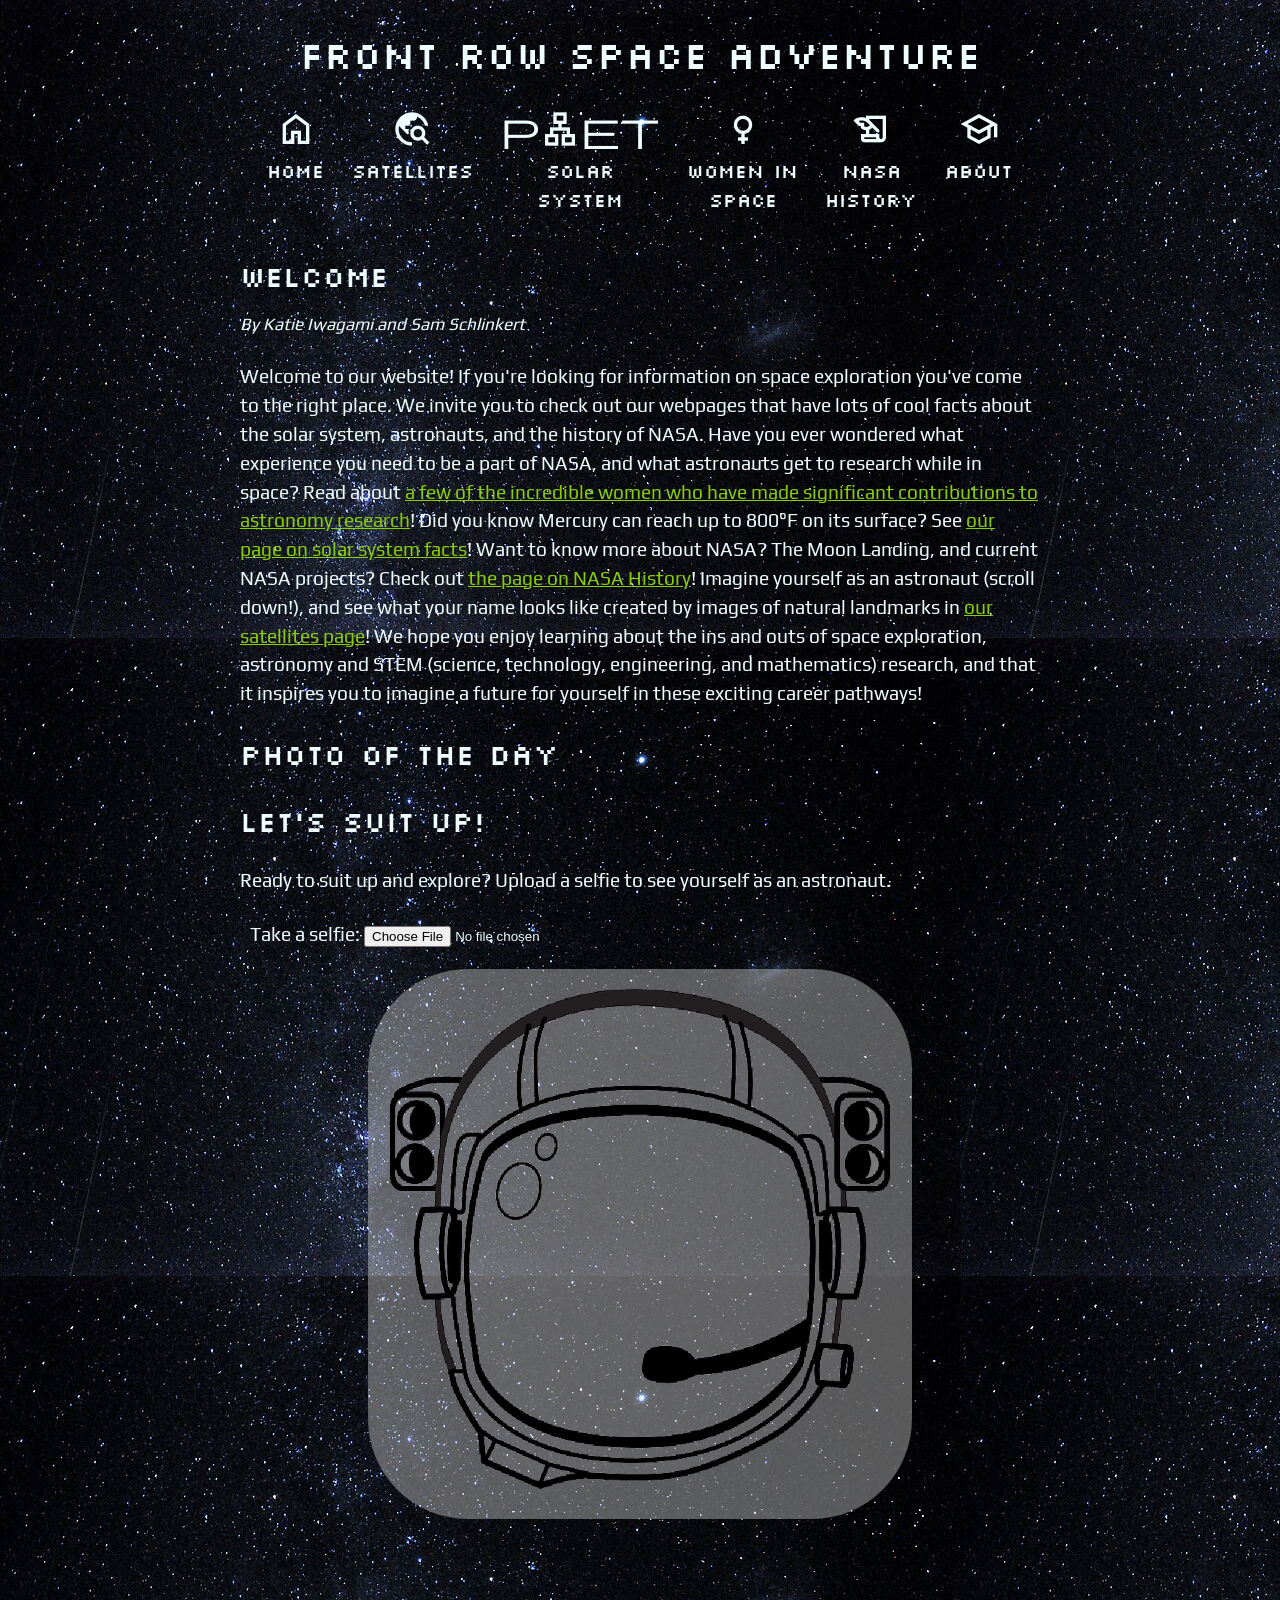
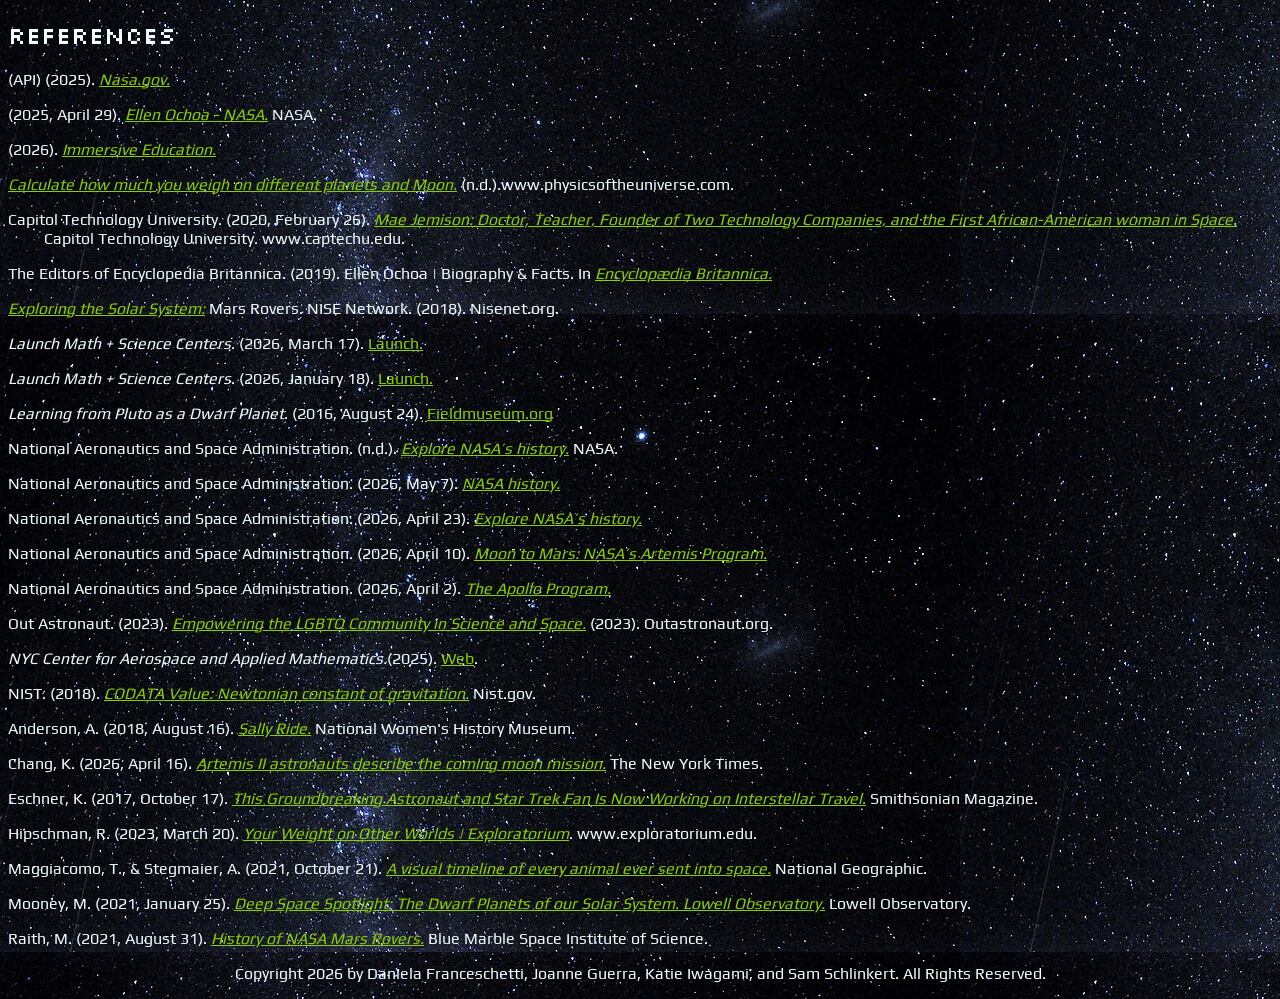
==== commit fdf95c60: "Adds another two spaces to bibliography" ====
--- a/index.html
+++ b/index.html
@@ -94,34 +94,34 @@
                 <img id="selfie-helmet" src="img/helmet.png" alt="A transparent image of a space helmet">
                 <img id="selfie-upload-by-user" src="#" alt="User's uploaded photo">
             </div>
-            <div class="apa-reference">
-                <h2>References</h2>
-                <p>(API) (2025). <a href="https://api.nasa.gov/"><em>Nasa.gov.</em></a></p>
-                <p>(2025, April 29). <em><a href="https://www.nasa.gov/people/ellen-ochoa/">Ellen Ochoa - NASA.</a></em> NASA.</p>
-                <p>(2026). <a href="https://immersive-education.com.au/marsrover/"><em>Immersive Education.</em></a></p>
-                <p><em><a href="https://www.physicsoftheuniverse.com/calculator/weight_planets.html">Calculate how much you weigh on different planets and Moon.</a></em> (n.d.).www.physicsoftheuniverse.com.</p>
-                <p>Capitol Technology University. (2020, February 26). <em><a href="https://www.captechu.edu/blog/mae-jemison-doctor-teacher-founder-of-two-technology-companies-and-first-african-american">Mae Jemison: Doctor, Teacher, Founder of Two Technology Companies, and the First African-American woman in Space.</a></em> Capitol Technology University. www.captechu.edu.</p>
-                <p>The Editors of Encyclopedia Britannica. (2019). Ellen Ochoa | Biography & Facts. In <em><a href="https://www.britannica.com/biography/Ellen-Ochoa">Encyclopædia Britannica.</a></em></p>
-                <p><em><a href="https://www.nisenet.org/catalog/exploring-solar-system-mars-rovers">Exploring the Solar System:</a></em> Mars Rovers. NISE Network.(2018).Nisenet.org.</p>
-                <p><em>Launch Math + Science Centers</em>. (2026, March 17). <a href=" https://launchmath.com/offerings/summer-camps-2026/">Launch.</a></p>
-                <p><em>Launch Math + Science Centers</em>. (2026, January 18). <a href="https://launchmath.com/age-groups/juniors/summer-camps-juniors/iwb-astronaut/">Launch.</a></p>
-                <p><em>Learning from Pluto as a Dwarf Planet</em>. (2016, August 24). <a href="https://www.fieldmuseum.org/blog/learning-pluto-dwarf-planet">Fieldmuseum.org</a></p>
-                <p>National Aeronautics and Space Administration. (n.d.). <a href="https://www.nasa.gov/history/explore-nasas-history/"><em>Explore NASA’s history.</em></a> NASA.</p>
-                <p>National Aeronautics and Space Administration. (2026, May 7). <a href="https://www.nasa.gov/history/"><em>NASA history.</em></a></p>
-                <p>National Aeronautics and Space Administration. (2026, April 23). <a href="https://www.nasa.gov/history/explore-nasas-history/"><em>Explore NASA’s history.</em></a></p>
-                <p>National Aeronautics and Space Administration. (2026, April 10). <a href="https://www.nasa.gov/humans-in-space/artemis/"><em>Moon to Mars: NASA’s Artemis Program.</em></a></p>
-                <p>National Aeronautics and Space Administration. (2026, April 2). <a href="https://www.nasa.gov/the-apollo-program/"><em>The Apollo Program.</em></a></p>
-                <p>Out Astronaut. (2023). <em><a href="https://outastronaut.org/">Empowering the LGBTQ Community in Science and Space.</a></em> (2023). Outastronaut.org.</p>
-                <p><em>NYC Center for Aerospace and Applied Mathematics.</em>(2025). <a href="https://www.schools.nyc.gov/learning/student-journey/experiential-learning/nyc-center-for-aerospace-and-applied-mathematics">Web</a>.</p>
-                <p>NIST. (2018). <em><a href="https://physics.nist.gov/cgi-bin/cuu/Value?bg">CODATA Value: Newtonian constant of gravitation.</a></em> Nist.gov.</p>
-                <p>Anderson, A. (2018, August 16). <em><a href="https://www.womenshistory.org/education-resources/biographies/sally-ride">Sally Ride.</a></em> National Women's History Museum.</p>
-                <p>Chang, K. (2026, April 16). <a href="https://www.nytimes.com/2026/04/16/science/artemis-ii-astronauts-moon-mission-press-conference.html"><em>Artemis II astronauts describe the coming moon mission.</em></a> The New York Times.</p>
-                <p>Eschner, K. (2017, October 17). <a href="https://www.smithsonianmag.com/smart-news/groundbreaking-astronaut-and-star-trek-fan-now-working-interstellar-travel-180965277/"><em>This Groundbreaking Astronaut and Star Trek Fan Is Now Working on Interstellar Travel</em>.</a> Smithsonian Magazine.</p> 
-                <p>Hipschman, R. (2023, March 20). <a href="https://www.exploratorium.edu/explore/solar-system/weight"><em>Your Weight on Other Worlds | Exploratorium</em></a>. www.exploratorium.edu.</p>
-                <p>Maggiacomo, T., & Stegmaier, A. (2021, October 21). <a href="https://www.nationalgeographic.com/magazine/graphics/a-visual-timeline-of-every-animal-ever-sent-into-space"><em>A visual timeline of every animal ever sent into space.</em></a> National Geographic.</p>
-                <p>Mooney, M. (2021, January 25). <em><a href="https://lowell.edu/deep-space-spotlight-the-dwarf-planets-of-our-solar-system/">Deep Space Spotlight: The Dwarf Planets of our Solar System. Lowell Observatory.</a></em> Lowell Observatory.</p>
-                <p>Raith, M. (2021, August 31). <em><a href="https://bmsis.org/history-of-nasa-mars-rovers/">History of NASA Mars Rovers.</a></em> Blue Marble Space Institute of Science.</p>
-            </div>
+        </div>
+        <div class="apa-reference">
+            <h2>References</h2>
+            <p>(API) (2025). <a href="https://api.nasa.gov/"><em>Nasa.gov.</em></a></p>
+            <p>(2025, April 29). <em><a href="https://www.nasa.gov/people/ellen-ochoa/">Ellen Ochoa - NASA.</a></em> NASA.</p>
+            <p>(2026). <a href="https://immersive-education.com.au/marsrover/"><em>Immersive Education.</em></a></p>
+            <p><em><a href="https://www.physicsoftheuniverse.com/calculator/weight_planets.html">Calculate how much you weigh on different planets and Moon.</a></em> (n.d.).www.physicsoftheuniverse.com.</p>
+            <p>Capitol Technology University. (2020, February 26). <em><a href="https://www.captechu.edu/blog/mae-jemison-doctor-teacher-founder-of-two-technology-companies-and-first-african-american">Mae Jemison: Doctor, Teacher, Founder of Two Technology Companies, and the First African-American woman in Space.</a></em> Capitol Technology University. www.captechu.edu.</p>
+            <p>The Editors of Encyclopedia Britannica. (2019). Ellen Ochoa | Biography & Facts. In <em><a href="https://www.britannica.com/biography/Ellen-Ochoa">Encyclopædia Britannica.</a></em></p>
+            <p><em><a href="https://www.nisenet.org/catalog/exploring-solar-system-mars-rovers">Exploring the Solar System:</a></em> Mars Rovers. NISE Network. (2018). Nisenet.org.</p>
+            <p><em>Launch Math + Science Centers</em>. (2026, March 17). <a href=" https://launchmath.com/offerings/summer-camps-2026/">Launch.</a></p>
+            <p><em>Launch Math + Science Centers</em>. (2026, January 18). <a href="https://launchmath.com/age-groups/juniors/summer-camps-juniors/iwb-astronaut/">Launch.</a></p>
+            <p><em>Learning from Pluto as a Dwarf Planet</em>. (2016, August 24). <a href="https://www.fieldmuseum.org/blog/learning-pluto-dwarf-planet">Fieldmuseum.org</a></p>
+            <p>National Aeronautics and Space Administration. (n.d.). <a href="https://www.nasa.gov/history/explore-nasas-history/"><em>Explore NASA’s history.</em></a> NASA.</p>
+            <p>National Aeronautics and Space Administration. (2026, May 7). <a href="https://www.nasa.gov/history/"><em>NASA history.</em></a></p>
+            <p>National Aeronautics and Space Administration. (2026, April 23). <a href="https://www.nasa.gov/history/explore-nasas-history/"><em>Explore NASA’s history.</em></a></p>
+            <p>National Aeronautics and Space Administration. (2026, April 10). <a href="https://www.nasa.gov/humans-in-space/artemis/"><em>Moon to Mars: NASA’s Artemis Program.</em></a></p>
+            <p>National Aeronautics and Space Administration. (2026, April 2). <a href="https://www.nasa.gov/the-apollo-program/"><em>The Apollo Program.</em></a></p>
+            <p>Out Astronaut. (2023). <em><a href="https://outastronaut.org/">Empowering the LGBTQ Community in Science and Space.</a></em> (2023). Outastronaut.org.</p>
+            <p><em>NYC Center for Aerospace and Applied Mathematics.</em>(2025). <a href="https://www.schools.nyc.gov/learning/student-journey/experiential-learning/nyc-center-for-aerospace-and-applied-mathematics">Web</a>.</p>
+            <p>NIST. (2018). <em><a href="https://physics.nist.gov/cgi-bin/cuu/Value?bg">CODATA Value: Newtonian constant of gravitation.</a></em> Nist.gov.</p>
+            <p>Anderson, A. (2018, August 16). <em><a href="https://www.womenshistory.org/education-resources/biographies/sally-ride">Sally Ride.</a></em> National Women's History Museum.</p>
+            <p>Chang, K. (2026, April 16). <a href="https://www.nytimes.com/2026/04/16/science/artemis-ii-astronauts-moon-mission-press-conference.html"><em>Artemis II astronauts describe the coming moon mission.</em></a> The New York Times.</p>
+            <p>Eschner, K. (2017, October 17). <a href="https://www.smithsonianmag.com/smart-news/groundbreaking-astronaut-and-star-trek-fan-now-working-interstellar-travel-180965277/"><em>This Groundbreaking Astronaut and Star Trek Fan Is Now Working on Interstellar Travel</em>.</a> Smithsonian Magazine.</p> 
+            <p>Hipschman, R. (2023, March 20). <a href="https://www.exploratorium.edu/explore/solar-system/weight"><em>Your Weight on Other Worlds | Exploratorium</em></a>. www.exploratorium.edu.</p>
+            <p>Maggiacomo, T., & Stegmaier, A. (2021, October 21). <a href="https://www.nationalgeographic.com/magazine/graphics/a-visual-timeline-of-every-animal-ever-sent-into-space"><em>A visual timeline of every animal ever sent into space.</em></a> National Geographic.</p>
+            <p>Mooney, M. (2021, January 25). <em><a href="https://lowell.edu/deep-space-spotlight-the-dwarf-planets-of-our-solar-system/">Deep Space Spotlight: The Dwarf Planets of our Solar System. Lowell Observatory.</a></em> Lowell Observatory.</p>
+            <p>Raith, M. (2021, August 31). <em><a href="https://bmsis.org/history-of-nasa-mars-rovers/">History of NASA Mars Rovers.</a></em> Blue Marble Space Institute of Science.</p>
         </div>
         <p class="copyright">
             Copyright 2026 by Daniela Franceschetti, Joanne Guerra, Katie Iwagami, and Sam Schlinkert. All Rights Reserved.
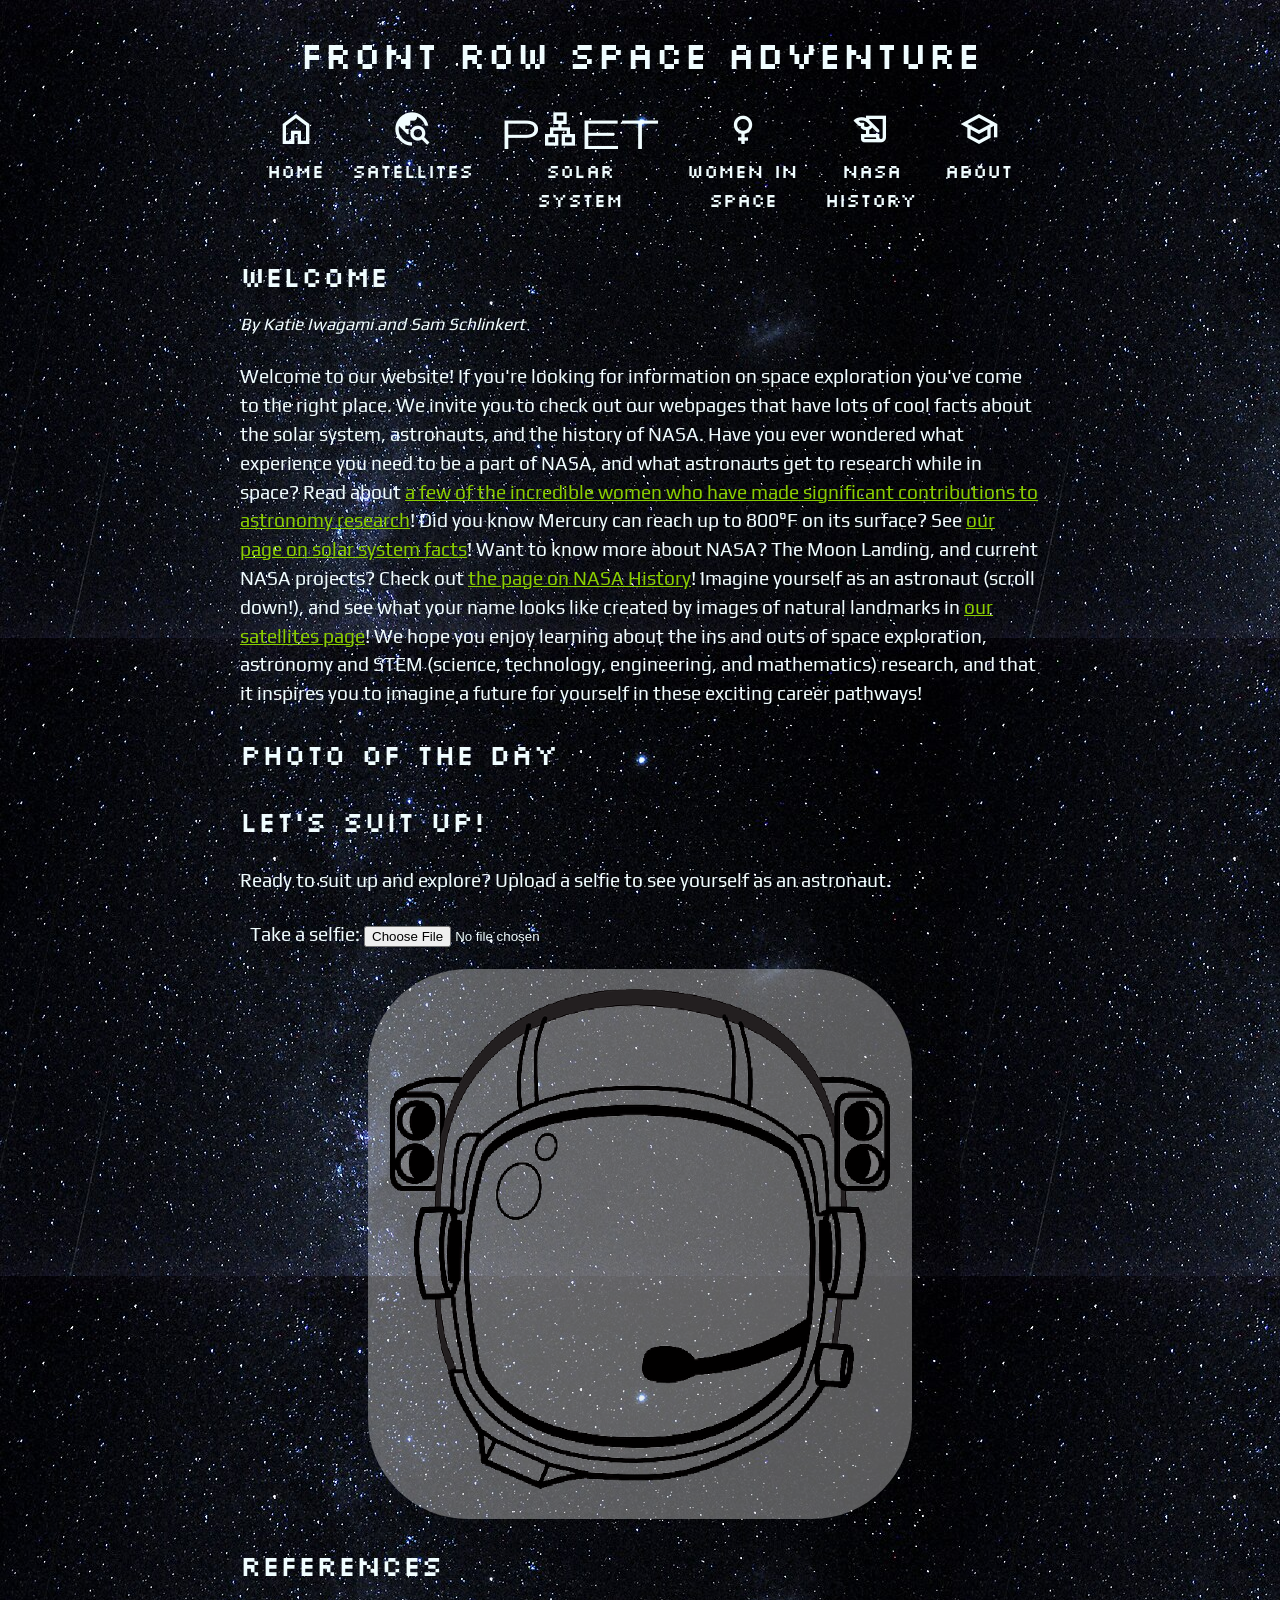
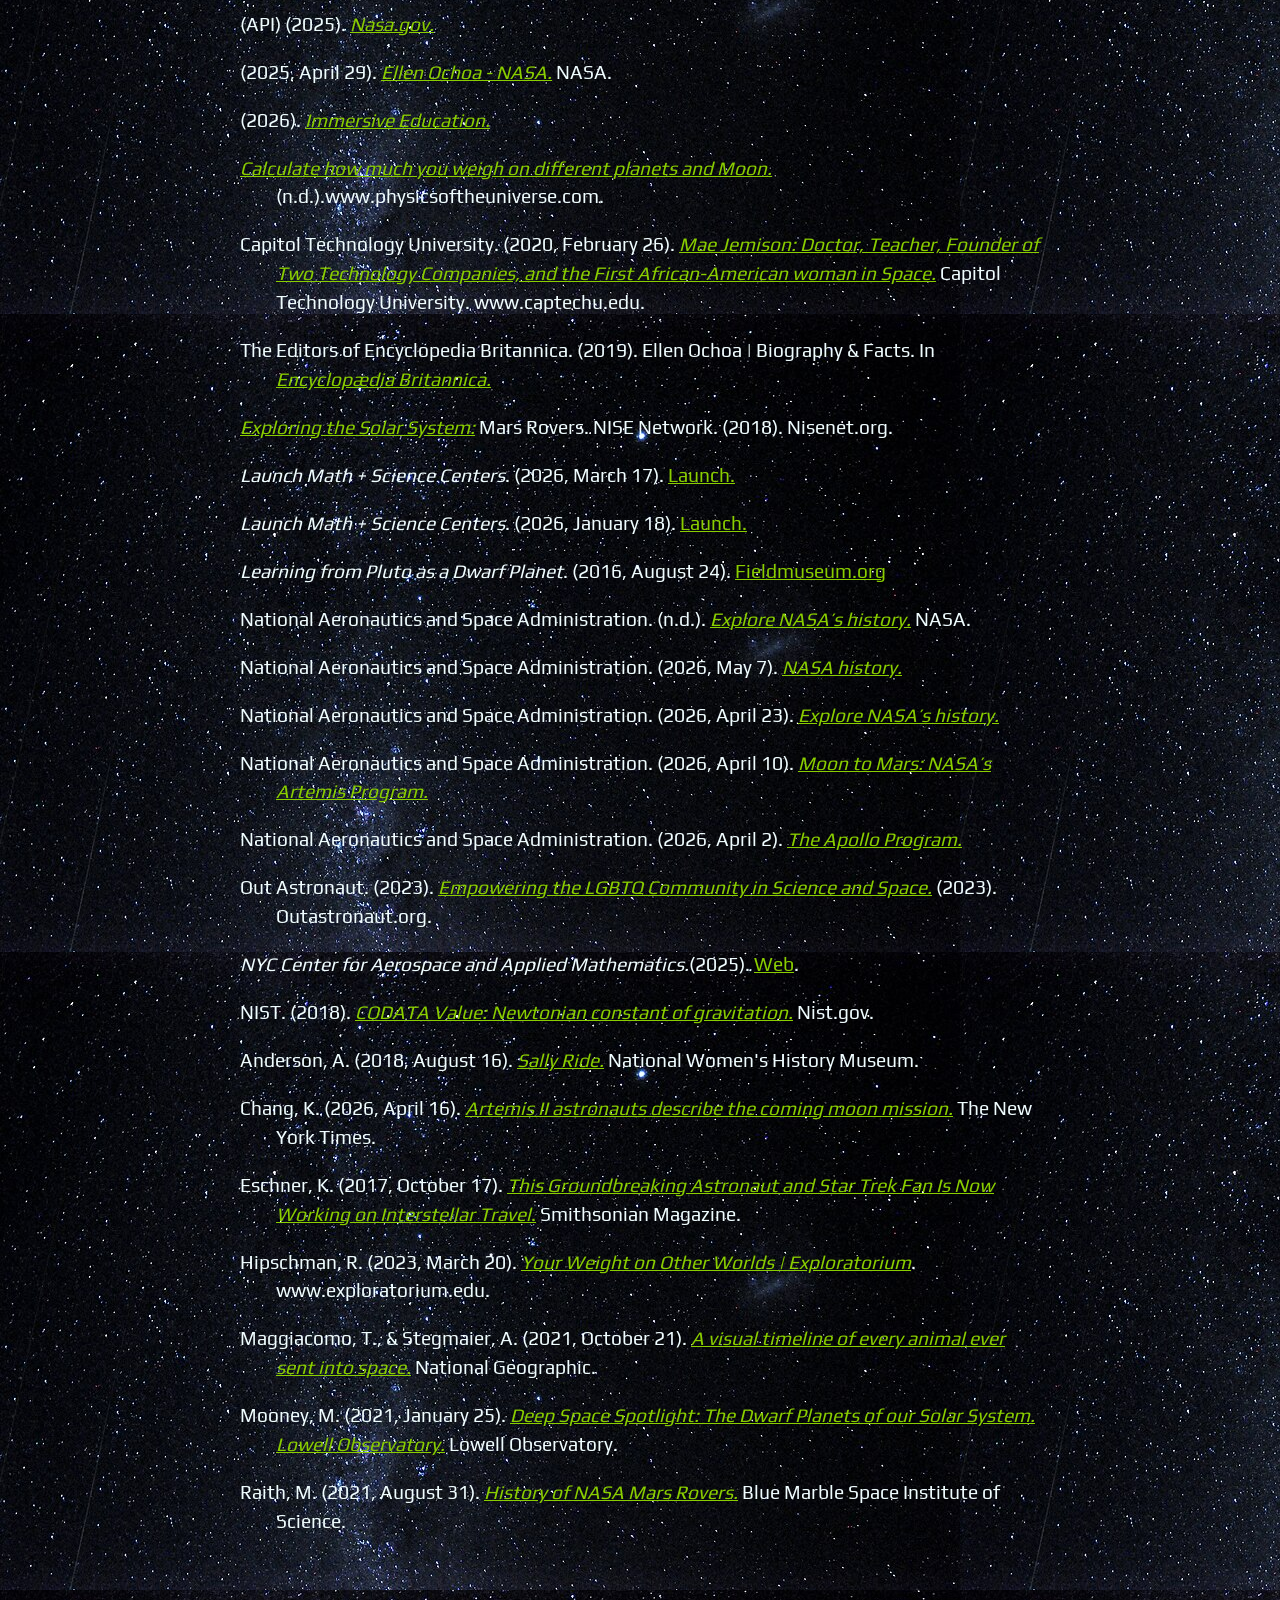
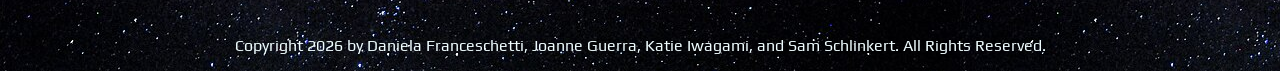
==== commit ab7eddc8: "Merge branch 'main' into refs-to-content-div" ====
--- a/index.html
+++ b/index.html
@@ -94,34 +94,34 @@
                 <img id="selfie-helmet" src="img/helmet.png" alt="A transparent image of a space helmet">
                 <img id="selfie-upload-by-user" src="#" alt="User's uploaded photo">
             </div>
-        </div>
-        <div class="apa-reference">
-            <h2>References</h2>
-            <p>(API) (2025). <a href="https://api.nasa.gov/"><em>Nasa.gov.</em></a></p>
-            <p>(2025, April 29). <em><a href="https://www.nasa.gov/people/ellen-ochoa/">Ellen Ochoa - NASA.</a></em> NASA.</p>
-            <p>(2026). <a href="https://immersive-education.com.au/marsrover/"><em>Immersive Education.</em></a></p>
-            <p><em><a href="https://www.physicsoftheuniverse.com/calculator/weight_planets.html">Calculate how much you weigh on different planets and Moon.</a></em> (n.d.).www.physicsoftheuniverse.com.</p>
-            <p>Capitol Technology University. (2020, February 26). <em><a href="https://www.captechu.edu/blog/mae-jemison-doctor-teacher-founder-of-two-technology-companies-and-first-african-american">Mae Jemison: Doctor, Teacher, Founder of Two Technology Companies, and the First African-American woman in Space.</a></em> Capitol Technology University. www.captechu.edu.</p>
-            <p>The Editors of Encyclopedia Britannica. (2019). Ellen Ochoa | Biography & Facts. In <em><a href="https://www.britannica.com/biography/Ellen-Ochoa">Encyclopædia Britannica.</a></em></p>
-            <p><em><a href="https://www.nisenet.org/catalog/exploring-solar-system-mars-rovers">Exploring the Solar System:</a></em> Mars Rovers. NISE Network. (2018). Nisenet.org.</p>
-            <p><em>Launch Math + Science Centers</em>. (2026, March 17). <a href=" https://launchmath.com/offerings/summer-camps-2026/">Launch.</a></p>
-            <p><em>Launch Math + Science Centers</em>. (2026, January 18). <a href="https://launchmath.com/age-groups/juniors/summer-camps-juniors/iwb-astronaut/">Launch.</a></p>
-            <p><em>Learning from Pluto as a Dwarf Planet</em>. (2016, August 24). <a href="https://www.fieldmuseum.org/blog/learning-pluto-dwarf-planet">Fieldmuseum.org</a></p>
-            <p>National Aeronautics and Space Administration. (n.d.). <a href="https://www.nasa.gov/history/explore-nasas-history/"><em>Explore NASA’s history.</em></a> NASA.</p>
-            <p>National Aeronautics and Space Administration. (2026, May 7). <a href="https://www.nasa.gov/history/"><em>NASA history.</em></a></p>
-            <p>National Aeronautics and Space Administration. (2026, April 23). <a href="https://www.nasa.gov/history/explore-nasas-history/"><em>Explore NASA’s history.</em></a></p>
-            <p>National Aeronautics and Space Administration. (2026, April 10). <a href="https://www.nasa.gov/humans-in-space/artemis/"><em>Moon to Mars: NASA’s Artemis Program.</em></a></p>
-            <p>National Aeronautics and Space Administration. (2026, April 2). <a href="https://www.nasa.gov/the-apollo-program/"><em>The Apollo Program.</em></a></p>
-            <p>Out Astronaut. (2023). <em><a href="https://outastronaut.org/">Empowering the LGBTQ Community in Science and Space.</a></em> (2023). Outastronaut.org.</p>
-            <p><em>NYC Center for Aerospace and Applied Mathematics.</em>(2025). <a href="https://www.schools.nyc.gov/learning/student-journey/experiential-learning/nyc-center-for-aerospace-and-applied-mathematics">Web</a>.</p>
-            <p>NIST. (2018). <em><a href="https://physics.nist.gov/cgi-bin/cuu/Value?bg">CODATA Value: Newtonian constant of gravitation.</a></em> Nist.gov.</p>
-            <p>Anderson, A. (2018, August 16). <em><a href="https://www.womenshistory.org/education-resources/biographies/sally-ride">Sally Ride.</a></em> National Women's History Museum.</p>
-            <p>Chang, K. (2026, April 16). <a href="https://www.nytimes.com/2026/04/16/science/artemis-ii-astronauts-moon-mission-press-conference.html"><em>Artemis II astronauts describe the coming moon mission.</em></a> The New York Times.</p>
-            <p>Eschner, K. (2017, October 17). <a href="https://www.smithsonianmag.com/smart-news/groundbreaking-astronaut-and-star-trek-fan-now-working-interstellar-travel-180965277/"><em>This Groundbreaking Astronaut and Star Trek Fan Is Now Working on Interstellar Travel</em>.</a> Smithsonian Magazine.</p> 
-            <p>Hipschman, R. (2023, March 20). <a href="https://www.exploratorium.edu/explore/solar-system/weight"><em>Your Weight on Other Worlds | Exploratorium</em></a>. www.exploratorium.edu.</p>
-            <p>Maggiacomo, T., & Stegmaier, A. (2021, October 21). <a href="https://www.nationalgeographic.com/magazine/graphics/a-visual-timeline-of-every-animal-ever-sent-into-space"><em>A visual timeline of every animal ever sent into space.</em></a> National Geographic.</p>
-            <p>Mooney, M. (2021, January 25). <em><a href="https://lowell.edu/deep-space-spotlight-the-dwarf-planets-of-our-solar-system/">Deep Space Spotlight: The Dwarf Planets of our Solar System. Lowell Observatory.</a></em> Lowell Observatory.</p>
-            <p>Raith, M. (2021, August 31). <em><a href="https://bmsis.org/history-of-nasa-mars-rovers/">History of NASA Mars Rovers.</a></em> Blue Marble Space Institute of Science.</p>
+            <div class="apa-reference">
+                <h2>References</h2>
+                <p>(API) (2025). <a href="https://api.nasa.gov/"><em>Nasa.gov.</em></a></p>
+                <p>(2025, April 29). <em><a href="https://www.nasa.gov/people/ellen-ochoa/">Ellen Ochoa - NASA.</a></em> NASA.</p>
+                <p>(2026). <a href="https://immersive-education.com.au/marsrover/"><em>Immersive Education.</em></a></p>
+                <p><em><a href="https://www.physicsoftheuniverse.com/calculator/weight_planets.html">Calculate how much you weigh on different planets and Moon.</a></em> (n.d.).www.physicsoftheuniverse.com.</p>
+                <p>Capitol Technology University. (2020, February 26). <em><a href="https://www.captechu.edu/blog/mae-jemison-doctor-teacher-founder-of-two-technology-companies-and-first-african-american">Mae Jemison: Doctor, Teacher, Founder of Two Technology Companies, and the First African-American woman in Space.</a></em> Capitol Technology University. www.captechu.edu.</p>
+                <p>The Editors of Encyclopedia Britannica. (2019). Ellen Ochoa | Biography & Facts. In <em><a href="https://www.britannica.com/biography/Ellen-Ochoa">Encyclopædia Britannica.</a></em></p>
+                <p><em><a href="https://www.nisenet.org/catalog/exploring-solar-system-mars-rovers">Exploring the Solar System:</a></em> Mars Rovers. NISE Network. (2018). Nisenet.org.</p>
+                <p><em>Launch Math + Science Centers</em>. (2026, March 17). <a href=" https://launchmath.com/offerings/summer-camps-2026/">Launch.</a></p>
+                <p><em>Launch Math + Science Centers</em>. (2026, January 18). <a href="https://launchmath.com/age-groups/juniors/summer-camps-juniors/iwb-astronaut/">Launch.</a></p>
+                <p><em>Learning from Pluto as a Dwarf Planet</em>. (2016, August 24). <a href="https://www.fieldmuseum.org/blog/learning-pluto-dwarf-planet">Fieldmuseum.org</a></p>
+                <p>National Aeronautics and Space Administration. (n.d.). <a href="https://www.nasa.gov/history/explore-nasas-history/"><em>Explore NASA’s history.</em></a> NASA.</p>
+                <p>National Aeronautics and Space Administration. (2026, May 7). <a href="https://www.nasa.gov/history/"><em>NASA history.</em></a></p>
+                <p>National Aeronautics and Space Administration. (2026, April 23). <a href="https://www.nasa.gov/history/explore-nasas-history/"><em>Explore NASA’s history.</em></a></p>
+                <p>National Aeronautics and Space Administration. (2026, April 10). <a href="https://www.nasa.gov/humans-in-space/artemis/"><em>Moon to Mars: NASA’s Artemis Program.</em></a></p>
+                <p>National Aeronautics and Space Administration. (2026, April 2). <a href="https://www.nasa.gov/the-apollo-program/"><em>The Apollo Program.</em></a></p>
+                <p>Out Astronaut. (2023). <em><a href="https://outastronaut.org/">Empowering the LGBTQ Community in Science and Space.</a></em> (2023). Outastronaut.org.</p>
+                <p><em>NYC Center for Aerospace and Applied Mathematics.</em>(2025). <a href="https://www.schools.nyc.gov/learning/student-journey/experiential-learning/nyc-center-for-aerospace-and-applied-mathematics">Web</a>.</p>
+                <p>NIST. (2018). <em><a href="https://physics.nist.gov/cgi-bin/cuu/Value?bg">CODATA Value: Newtonian constant of gravitation.</a></em> Nist.gov.</p>
+                <p>Anderson, A. (2018, August 16). <em><a href="https://www.womenshistory.org/education-resources/biographies/sally-ride">Sally Ride.</a></em> National Women's History Museum.</p>
+                <p>Chang, K. (2026, April 16). <a href="https://www.nytimes.com/2026/04/16/science/artemis-ii-astronauts-moon-mission-press-conference.html"><em>Artemis II astronauts describe the coming moon mission.</em></a> The New York Times.</p>
+                <p>Eschner, K. (2017, October 17). <a href="https://www.smithsonianmag.com/smart-news/groundbreaking-astronaut-and-star-trek-fan-now-working-interstellar-travel-180965277/"><em>This Groundbreaking Astronaut and Star Trek Fan Is Now Working on Interstellar Travel</em>.</a> Smithsonian Magazine.</p> 
+                <p>Hipschman, R. (2023, March 20). <a href="https://www.exploratorium.edu/explore/solar-system/weight"><em>Your Weight on Other Worlds | Exploratorium</em></a>. www.exploratorium.edu.</p>
+                <p>Maggiacomo, T., & Stegmaier, A. (2021, October 21). <a href="https://www.nationalgeographic.com/magazine/graphics/a-visual-timeline-of-every-animal-ever-sent-into-space"><em>A visual timeline of every animal ever sent into space.</em></a> National Geographic.</p>
+                <p>Mooney, M. (2021, January 25). <em><a href="https://lowell.edu/deep-space-spotlight-the-dwarf-planets-of-our-solar-system/">Deep Space Spotlight: The Dwarf Planets of our Solar System. Lowell Observatory.</a></em> Lowell Observatory.</p>
+                <p>Raith, M. (2021, August 31). <em><a href="https://bmsis.org/history-of-nasa-mars-rovers/">History of NASA Mars Rovers.</a></em> Blue Marble Space Institute of Science.</p>
+            </div>
         </div>
         <p class="copyright">
             Copyright 2026 by Daniela Franceschetti, Joanne Guerra, Katie Iwagami, and Sam Schlinkert. All Rights Reserved.
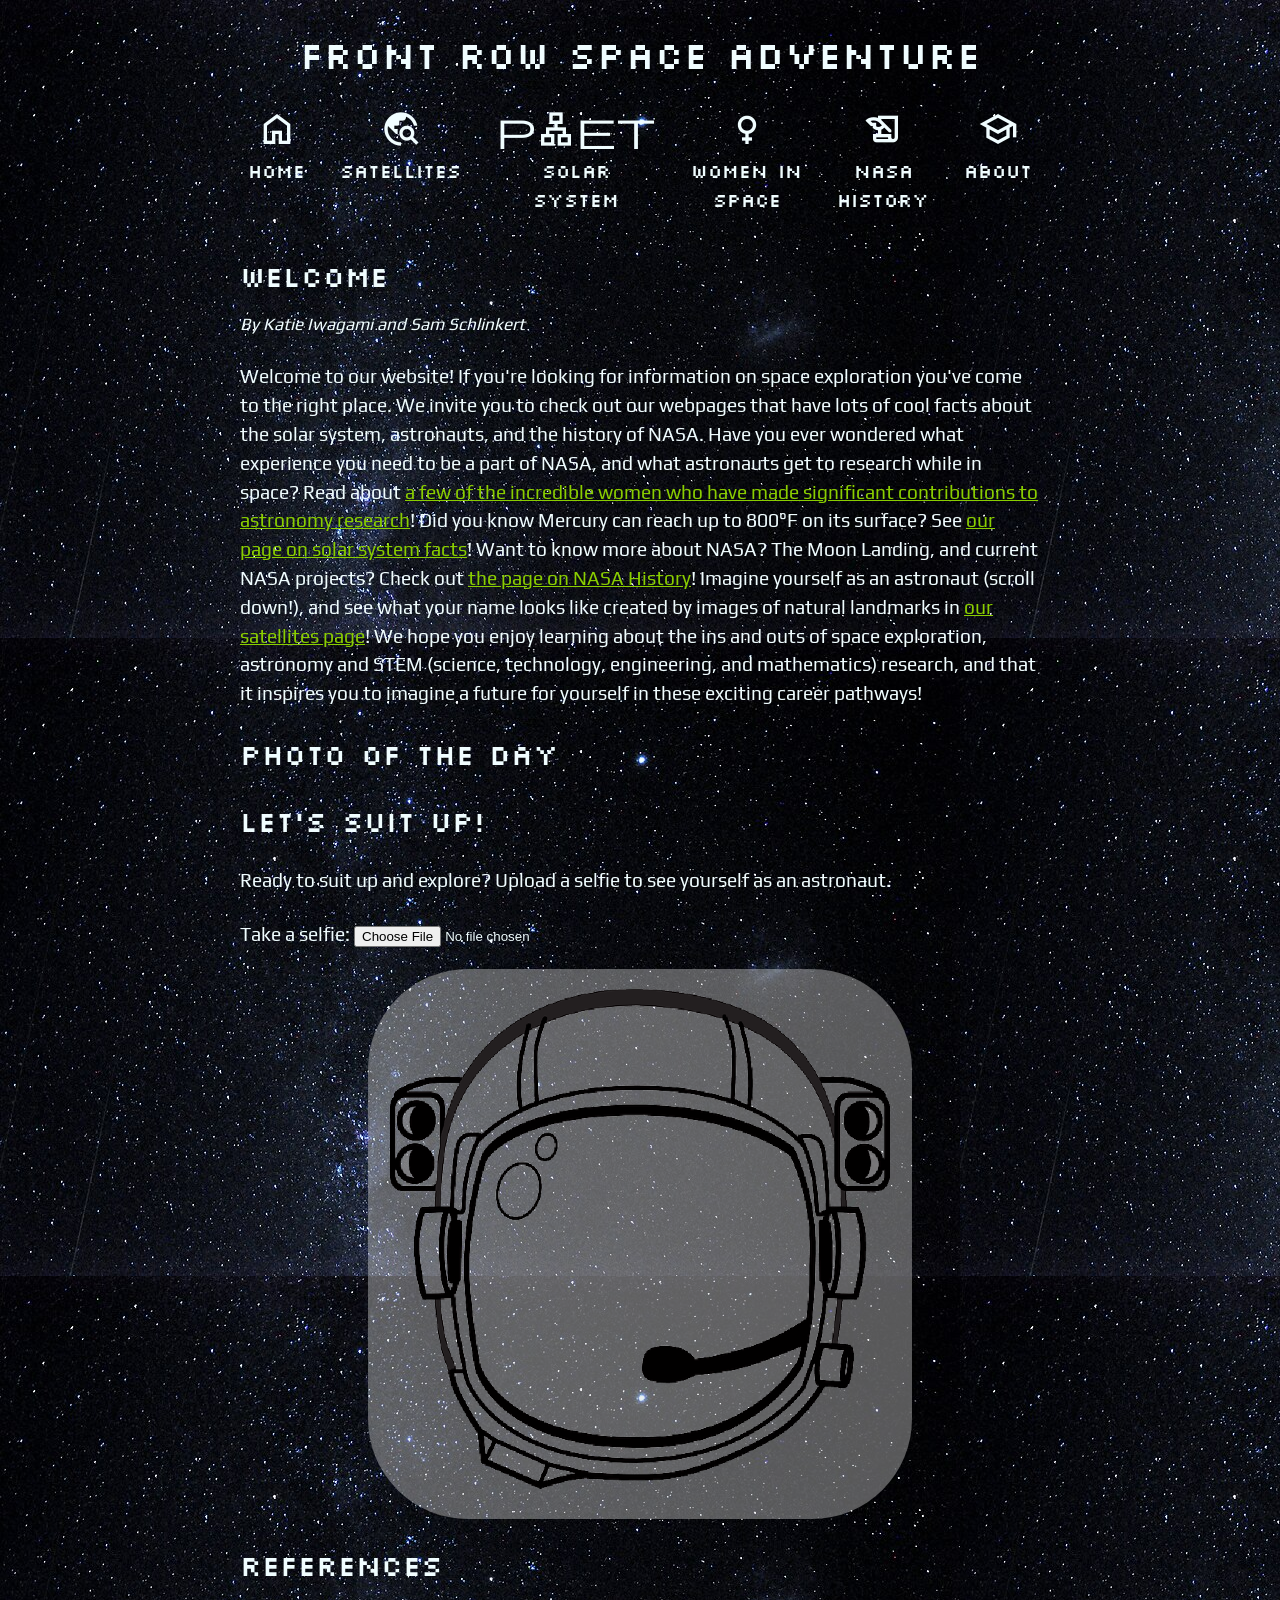
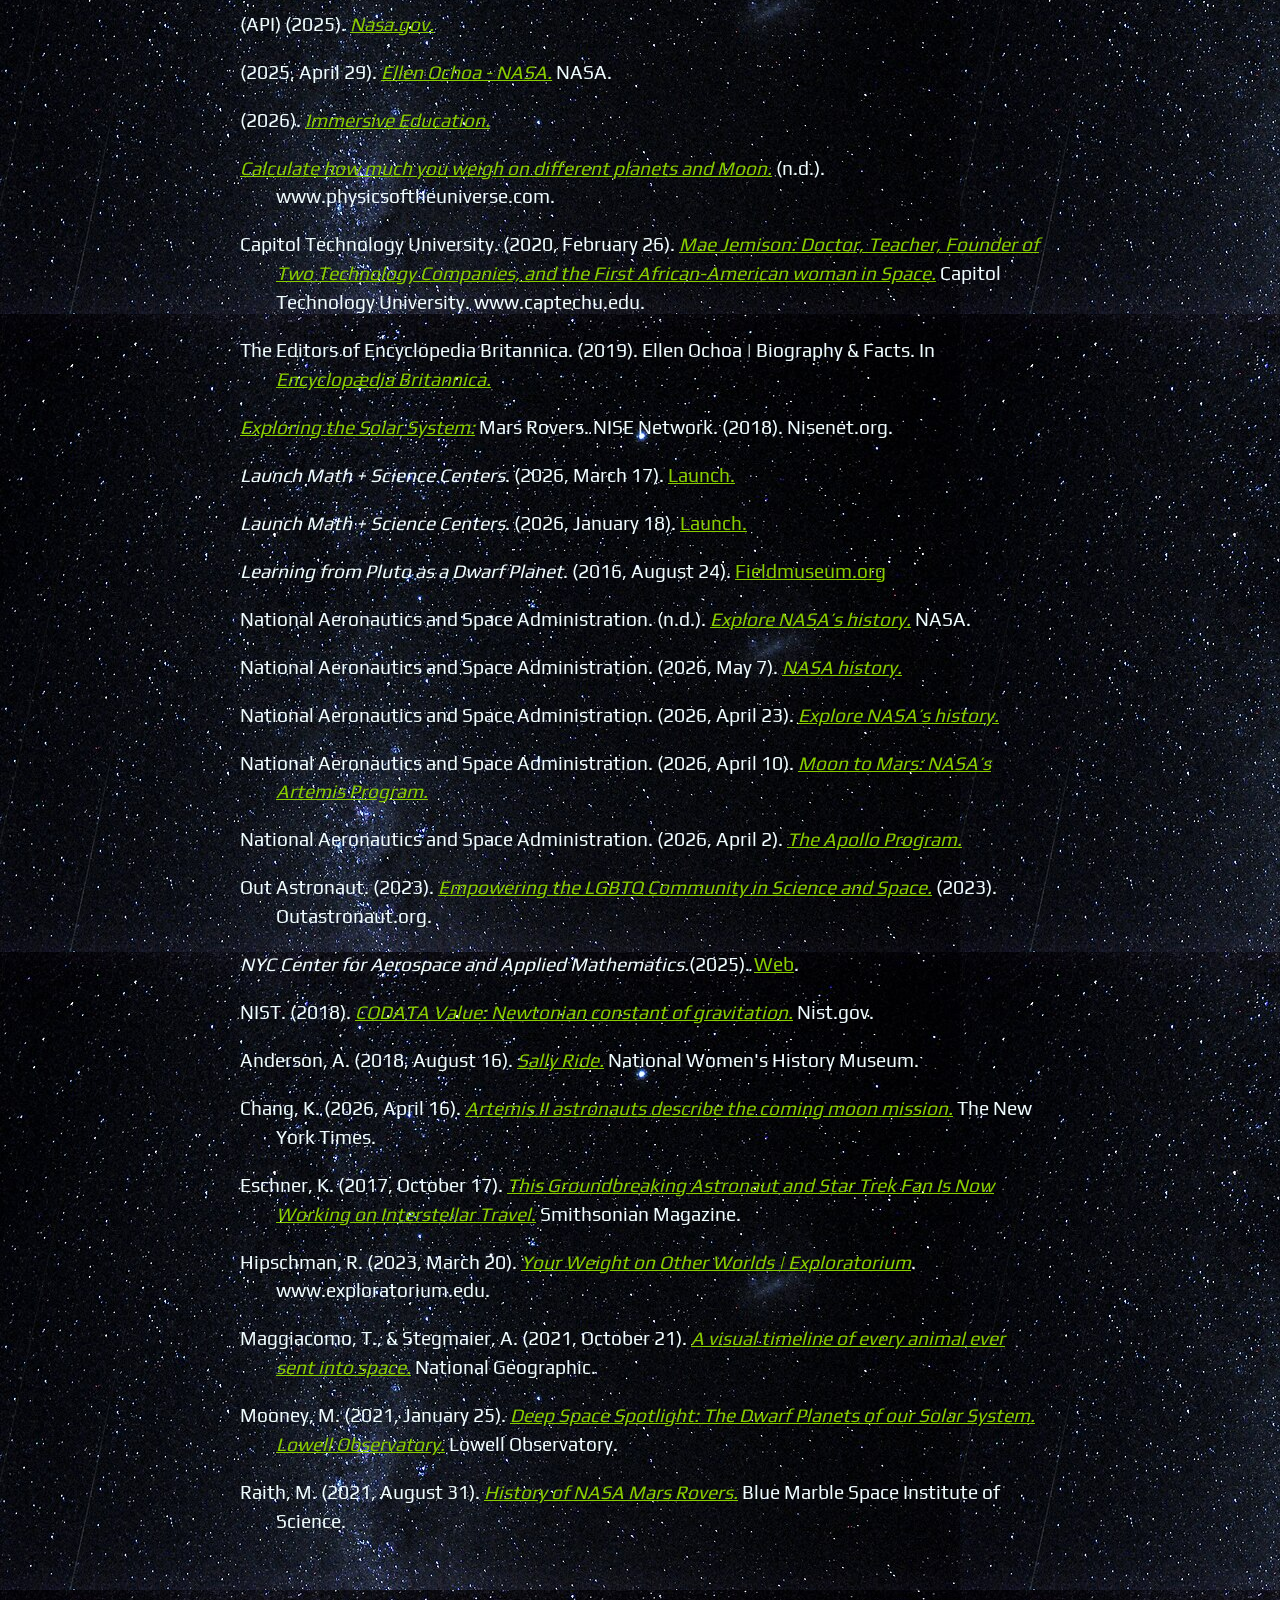
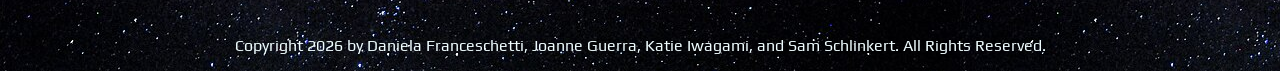
==== commit 1394b609: "add another space to references" ====
--- a/index.html
+++ b/index.html
@@ -99,7 +99,7 @@
                 <p>(API) (2025). <a href="https://api.nasa.gov/"><em>Nasa.gov.</em></a></p>
                 <p>(2025, April 29). <em><a href="https://www.nasa.gov/people/ellen-ochoa/">Ellen Ochoa - NASA.</a></em> NASA.</p>
                 <p>(2026). <a href="https://immersive-education.com.au/marsrover/"><em>Immersive Education.</em></a></p>
-                <p><em><a href="https://www.physicsoftheuniverse.com/calculator/weight_planets.html">Calculate how much you weigh on different planets and Moon.</a></em> (n.d.).www.physicsoftheuniverse.com.</p>
+                <p><em><a href="https://www.physicsoftheuniverse.com/calculator/weight_planets.html">Calculate how much you weigh on different planets and Moon.</a></em> (n.d.). www.physicsoftheuniverse.com.</p>
                 <p>Capitol Technology University. (2020, February 26). <em><a href="https://www.captechu.edu/blog/mae-jemison-doctor-teacher-founder-of-two-technology-companies-and-first-african-american">Mae Jemison: Doctor, Teacher, Founder of Two Technology Companies, and the First African-American woman in Space.</a></em> Capitol Technology University. www.captechu.edu.</p>
                 <p>The Editors of Encyclopedia Britannica. (2019). Ellen Ochoa | Biography & Facts. In <em><a href="https://www.britannica.com/biography/Ellen-Ochoa">Encyclopædia Britannica.</a></em></p>
                 <p><em><a href="https://www.nisenet.org/catalog/exploring-solar-system-mars-rovers">Exploring the Solar System:</a></em> Mars Rovers. NISE Network. (2018). Nisenet.org.</p>
--- a/style.css
+++ b/style.css
@@ -10,8 +10,9 @@
 /* Navigation menu */
 #menu {
     display: flex;
-    justify-content: space-evenly;
+    justify-content: center;
     align-items: flex-start;
+    gap: 35px;
     flex-wrap: nowrap;
     margin-bottom: 40px;
 }
@@ -170,7 +171,6 @@
 /* CSS for selfie.html */
 #selfie-form-container {
     margin-top: 25px;
-    margin-left: 10px;
 }
 
 #selfie-container {
@@ -215,7 +215,8 @@
     }
 
     #menu {
-        justify-content: space-between;
+        gap: 0px;
+        
     }
 
     .menu-item {
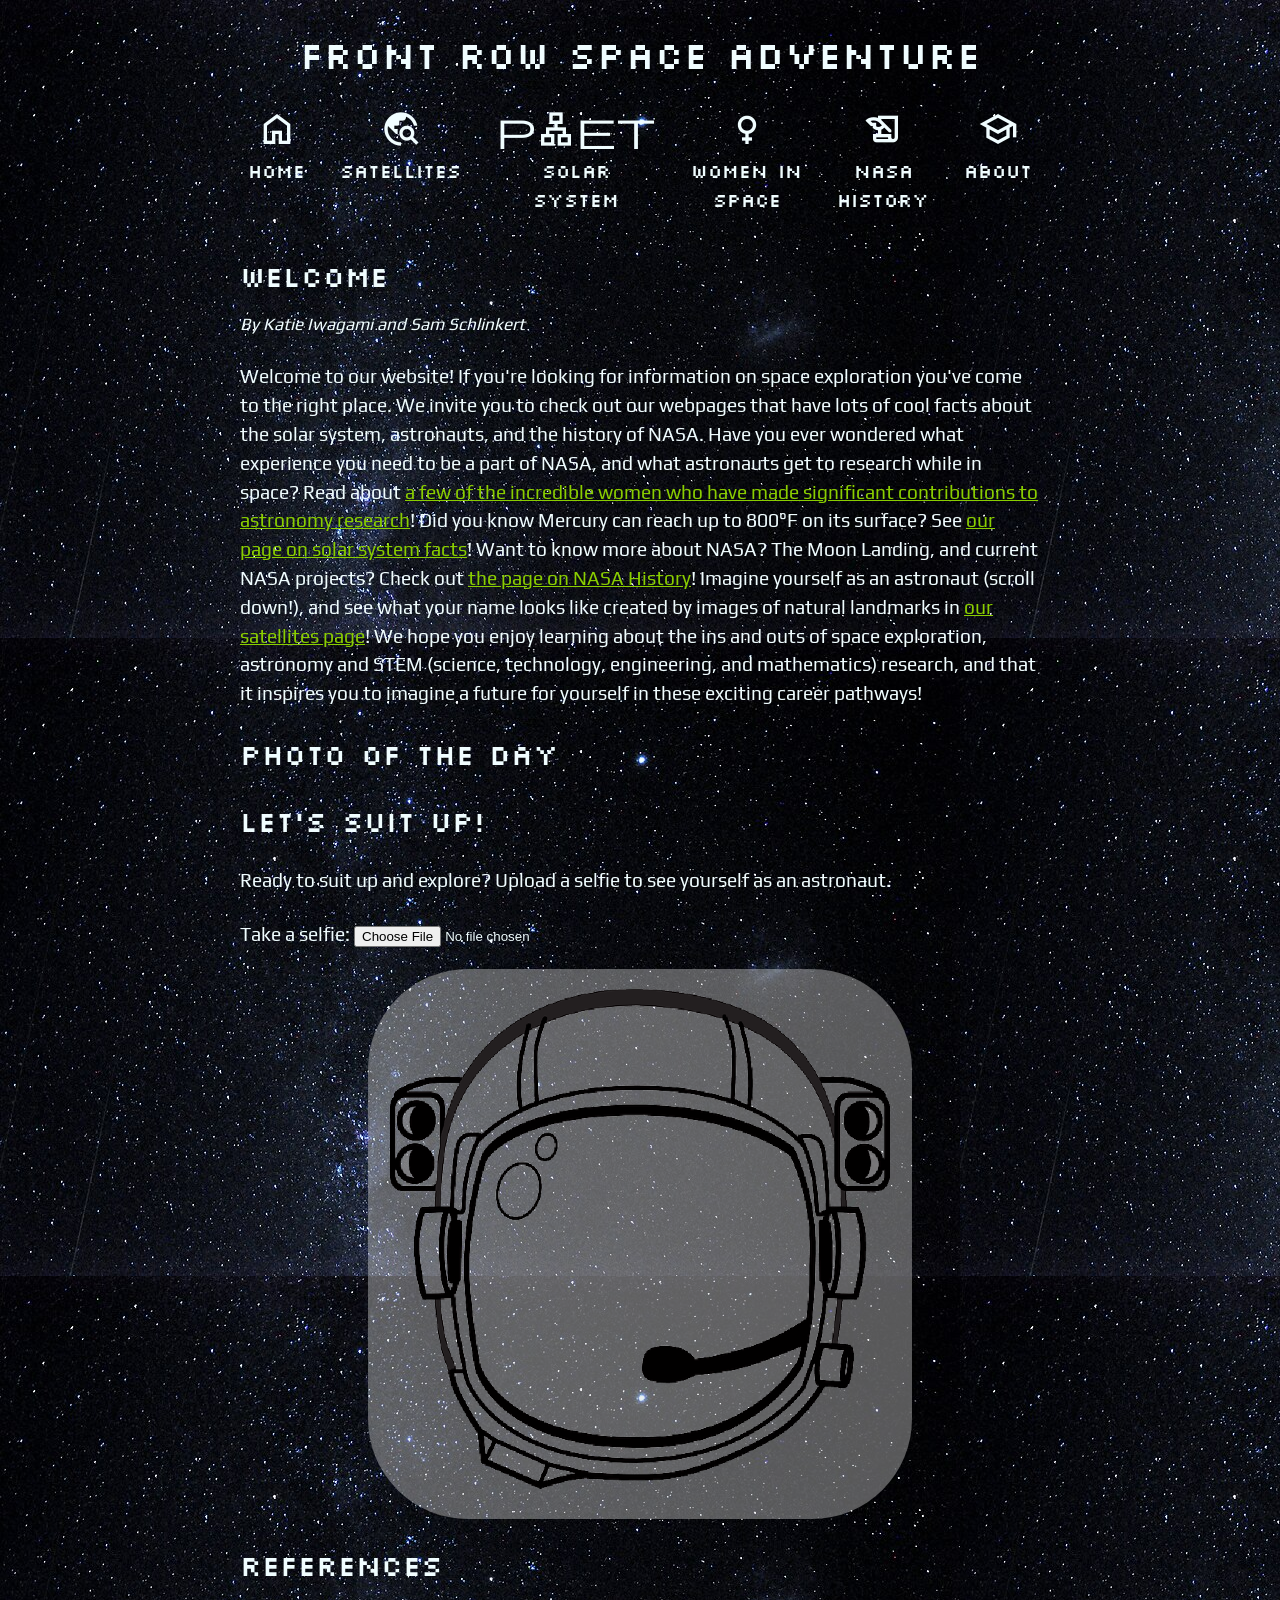
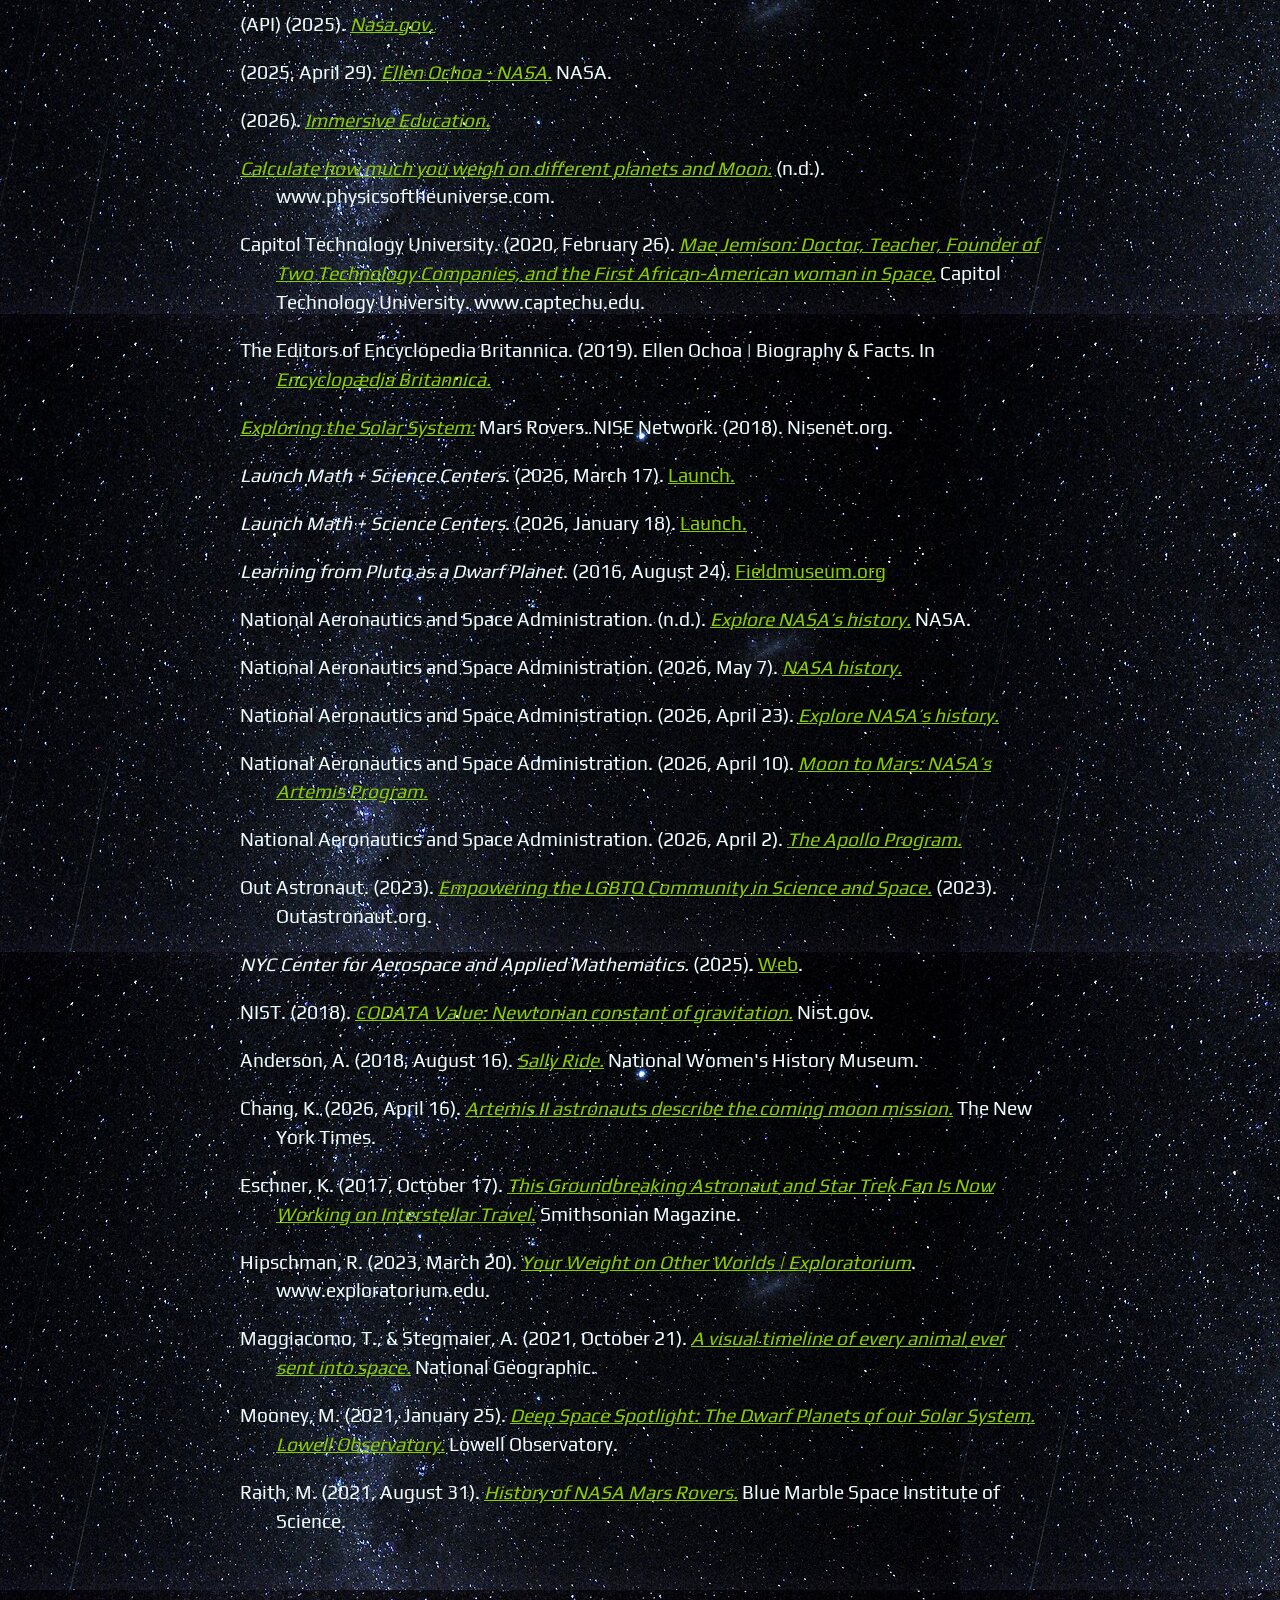
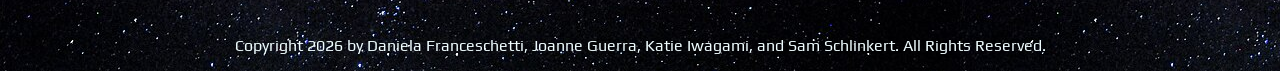
==== commit 883266b6: "space fix in bibliography" ====
--- a/index.html
+++ b/index.html
@@ -112,7 +112,7 @@
                 <p>National Aeronautics and Space Administration. (2026, April 10). <a href="https://www.nasa.gov/humans-in-space/artemis/"><em>Moon to Mars: NASA’s Artemis Program.</em></a></p>
                 <p>National Aeronautics and Space Administration. (2026, April 2). <a href="https://www.nasa.gov/the-apollo-program/"><em>The Apollo Program.</em></a></p>
                 <p>Out Astronaut. (2023). <em><a href="https://outastronaut.org/">Empowering the LGBTQ Community in Science and Space.</a></em> (2023). Outastronaut.org.</p>
-                <p><em>NYC Center for Aerospace and Applied Mathematics.</em>(2025). <a href="https://www.schools.nyc.gov/learning/student-journey/experiential-learning/nyc-center-for-aerospace-and-applied-mathematics">Web</a>.</p>
+                <p><em>NYC Center for Aerospace and Applied Mathematics.</em> (2025). <a href="https://www.schools.nyc.gov/learning/student-journey/experiential-learning/nyc-center-for-aerospace-and-applied-mathematics">Web</a>.</p>
                 <p>NIST. (2018). <em><a href="https://physics.nist.gov/cgi-bin/cuu/Value?bg">CODATA Value: Newtonian constant of gravitation.</a></em> Nist.gov.</p>
                 <p>Anderson, A. (2018, August 16). <em><a href="https://www.womenshistory.org/education-resources/biographies/sally-ride">Sally Ride.</a></em> National Women's History Museum.</p>
                 <p>Chang, K. (2026, April 16). <a href="https://www.nytimes.com/2026/04/16/science/artemis-ii-astronauts-moon-mission-press-conference.html"><em>Artemis II astronauts describe the coming moon mission.</em></a> The New York Times.</p>
